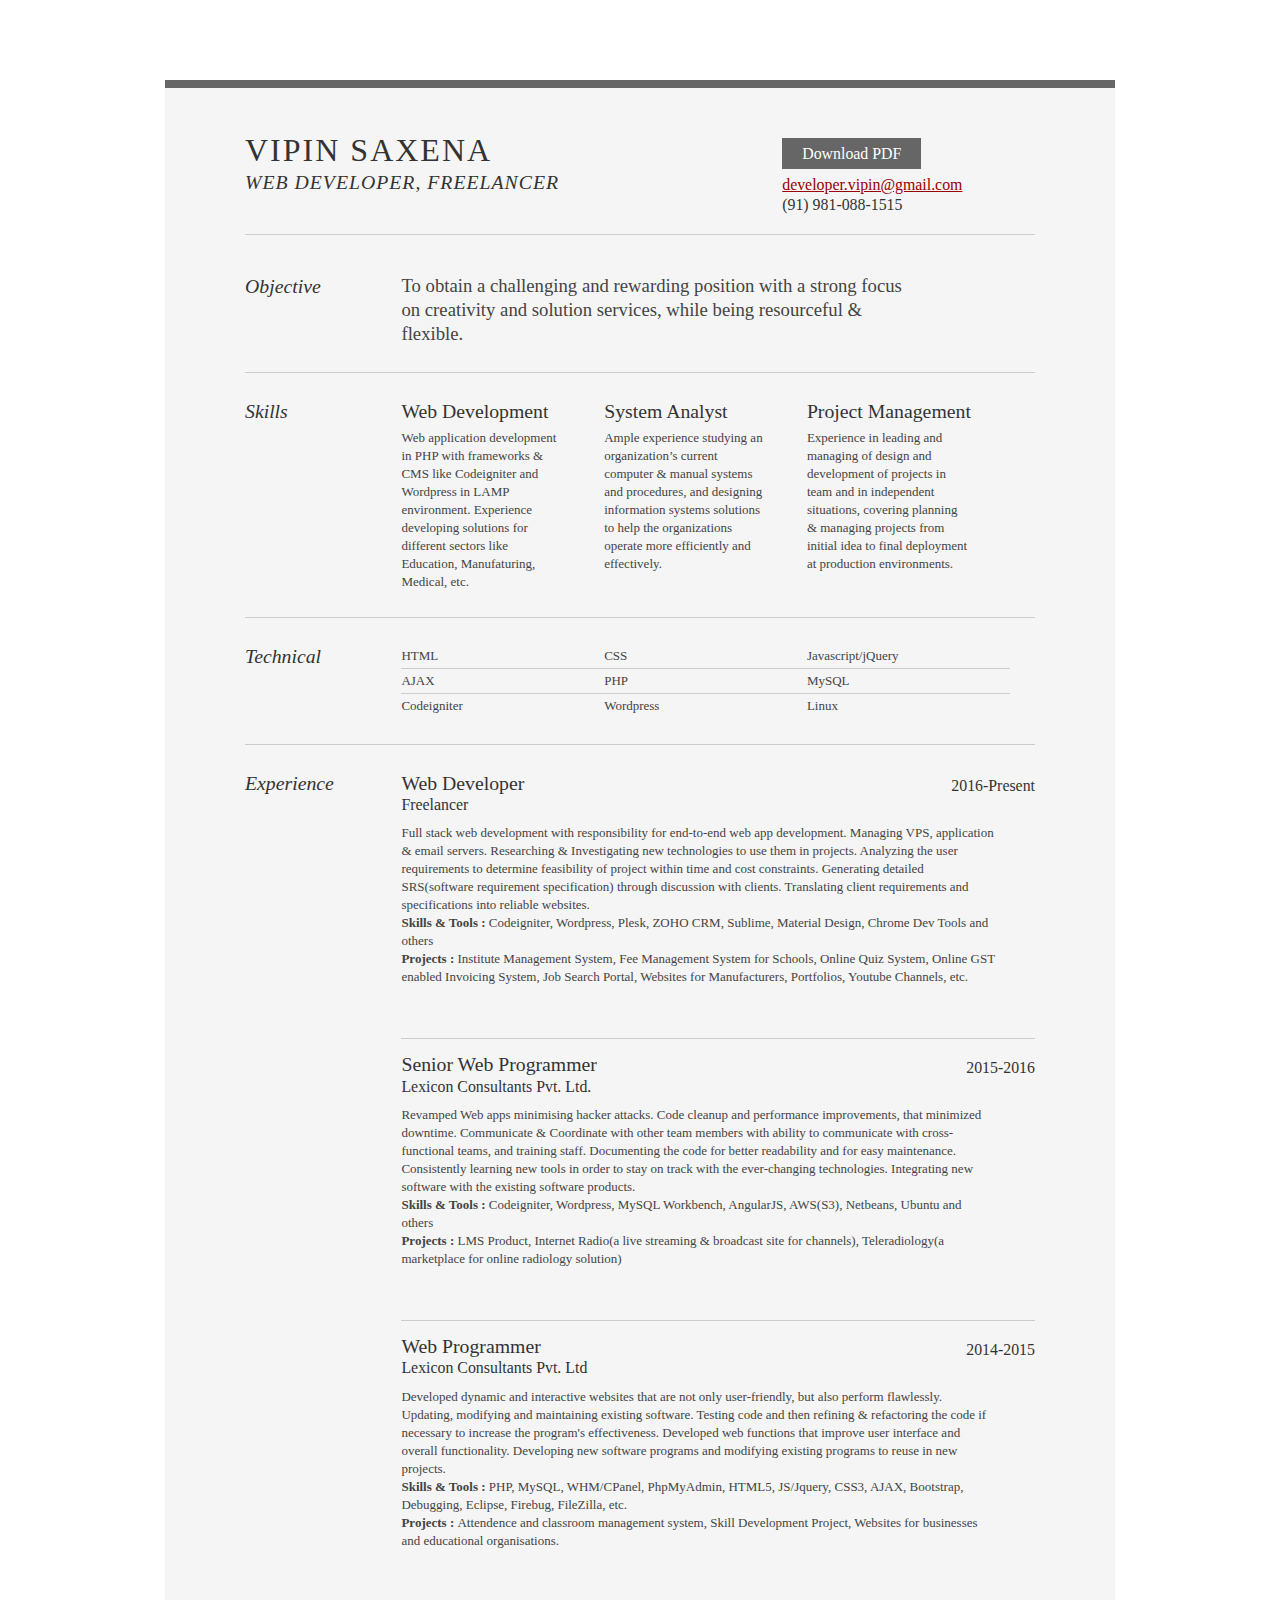
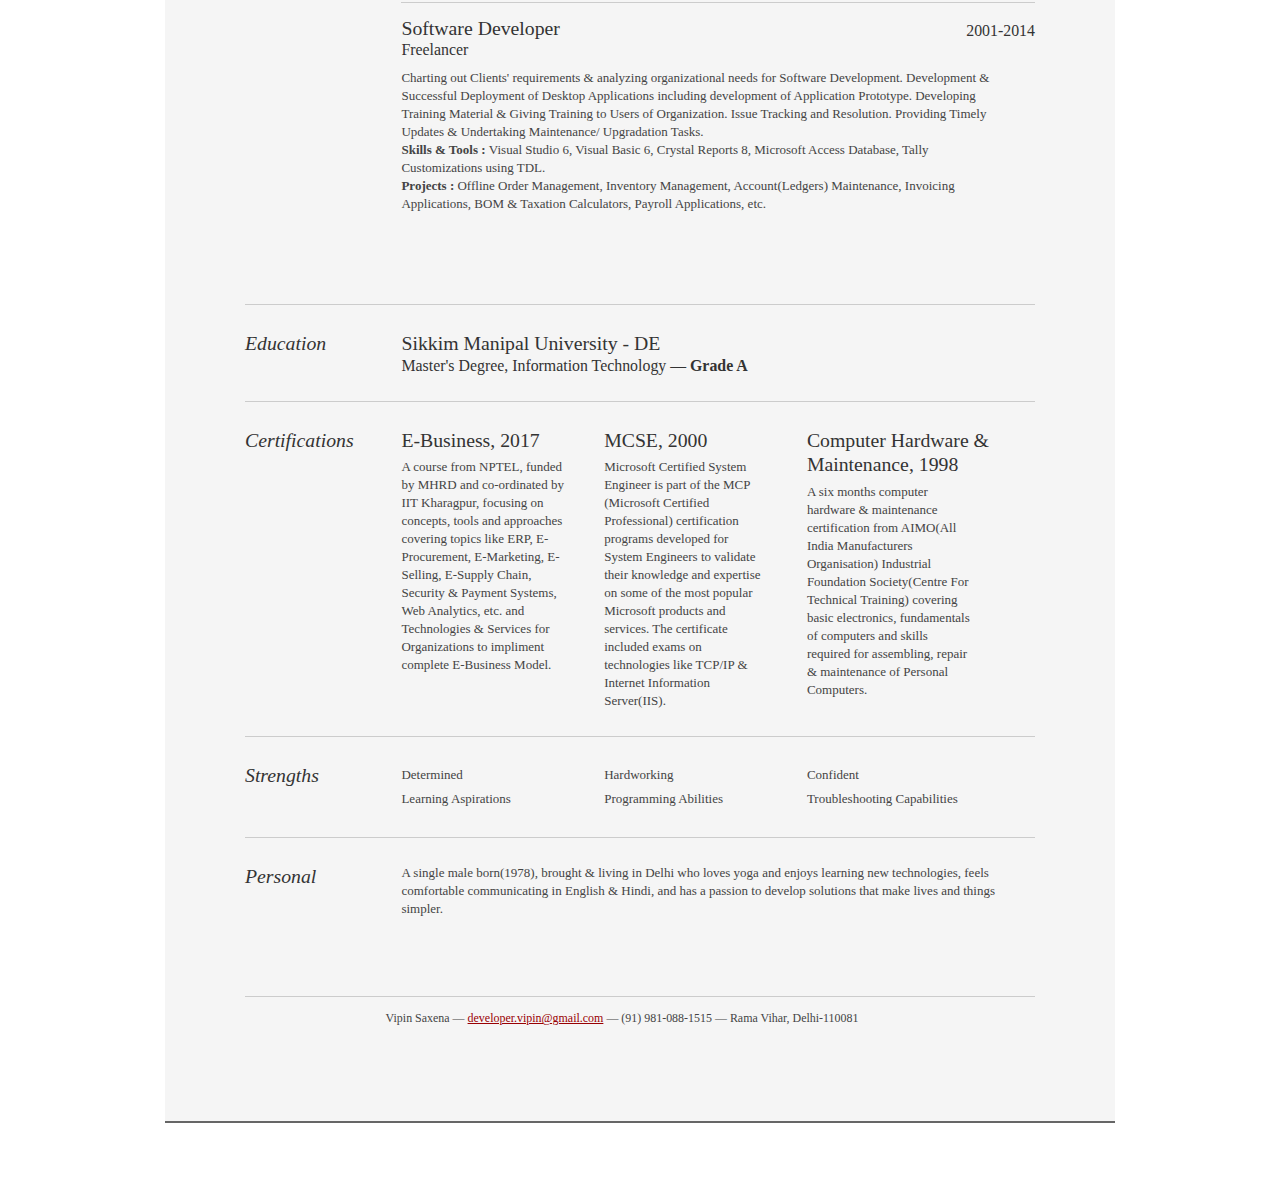
==== resume/index.html @ 75f1a6b3 "Update index.html" ====
<!DOCTYPE html PUBLIC "-//W3C//DTD XHTML 1.0 Strict//EN" "http://www.w3.org/TR/xhtml1/DTD/xhtml1-strict.dtd">
<html>
<head>

	<title>Vipin Saxena | Web Developer, Freelancer | developer.vipin@gmail.com</title>
	<meta http-equiv="content-type" content="text/html; charset=utf-8">

	<meta name="keywords" content="Resume">
	<meta name="description" content="Vipin Saxena">
	<style type="text/css">

html{color:#000;background:#FFF;}body,div,dl,dt,dd,ul,ol,li,h1,h2,h3,h4,h5,h6,pre,code,form,fieldset,legend,input,button,textarea,p,blockquote,th,td{margin:0;padding:0;}table{border-collapse:collapse;border-spacing:0;}fieldset,img{border:0;}address,caption,cite,code,dfn,em,strong,th,var,optgroup{font-style:inherit;font-weight:inherit;}del,ins{text-decoration:none;}li{list-style:none;}caption,th{text-align:left;}h1,h2,h3,h4,h5,h6{font-size:100%;font-weight:normal;}q:before,q:after{content:'';}abbr,acronym{border:0;font-variant:normal;}sup{vertical-align:baseline;}sub{vertical-align:baseline;}legend{color:#000;}input,button,textarea,select,optgroup,option{font-family:inherit;font-size:inherit;font-style:inherit;font-weight:inherit;}input,button,textarea,select{*font-size:100%;}body{font:13px/1.231 arial,helvetica,clean,sans-serif;*font-size:small;*font:x-small;}select,input,button,textarea,button{font:99% arial,helvetica,clean,sans-serif;}table{font-size:inherit;font:100%;}pre,code,kbd,samp,tt{font-family:monospace;*font-size:108%;line-height:100%;}body{text-align:center;}#doc,#doc2,#doc3,#doc4,.yui-t1,.yui-t2,.yui-t3,.yui-t4,.yui-t5,.yui-t6,.yui-t7{margin:auto;text-align:left;width:57.69em;*width:56.25em;}#doc2{width:73.076em;*width:71.25em;}#doc3{margin:auto 10px;width:auto;}#doc4{width:74.923em;*width:73.05em;}.yui-b{position:relative;}.yui-b{_position:static;}#yui-main .yui-b{position:static;}#yui-main,.yui-g .yui-u .yui-g{width:100%;}.yui-t1 #yui-main,.yui-t2 #yui-main,.yui-t3 #yui-main{float:right;margin-left:-25em;}.yui-t4 #yui-main,.yui-t5 #yui-main,.yui-t6 #yui-main{float:left;margin-right:-25em;}.yui-t1 .yui-b{float:left;width:12.30769em;*width:12.00em;}.yui-t1 #yui-main .yui-b{margin-left:13.30769em;*margin-left:13.05em;}.yui-t2 .yui-b{float:left;width:13.8461em;*width:13.50em;}.yui-t2 #yui-main .yui-b{margin-left:14.8461em;*margin-left:14.55em;}.yui-t3 .yui-b{float:left;width:23.0769em;*width:22.50em;}.yui-t3 #yui-main .yui-b{margin-left:24.0769em;*margin-left:23.62em;}.yui-t4 .yui-b{float:right;width:13.8456em;*width:13.50em;}.yui-t4 #yui-main .yui-b{margin-right:14.8456em;*margin-right:14.55em;}.yui-t5 .yui-b{float:right;width:18.4615em;*width:18.00em;}.yui-t5 #yui-main .yui-b{margin-right:19.4615em;*margin-right:19.125em;}.yui-t6 .yui-b{float:right;width:23.0769em;*width:22.50em;}.yui-t6 #yui-main .yui-b{margin-right:24.0769em;*margin-right:23.62em;}.yui-t7 #yui-main .yui-b{display:block;margin:0 0 1em 0;}#yui-main .yui-b{float:none;width:auto;}.yui-gb .yui-u,.yui-g .yui-gb .yui-u,.yui-gb .yui-g,.yui-gb .yui-gb,.yui-gb .yui-gc,.yui-gb .yui-gd,.yui-gb .yui-ge,.yui-gb .yui-gf,.yui-gc .yui-u,.yui-gc .yui-g,.yui-gd .yui-u{float:left;}.yui-g .yui-u,.yui-g .yui-g,.yui-g .yui-gb,.yui-g .yui-gc,.yui-g .yui-gd,.yui-g .yui-ge,.yui-g .yui-gf,.yui-gc .yui-u,.yui-gd .yui-g,.yui-g .yui-gc .yui-u,.yui-ge .yui-u,.yui-ge .yui-g,.yui-gf .yui-g,.yui-gf .yui-u{float:right;}.yui-g div.first,.yui-gb div.first,.yui-gc div.first,.yui-gd div.first,.yui-ge div.first,.yui-gf div.first,.yui-g .yui-gc div.first,.yui-g .yui-ge div.first,.yui-gc div.first div.first{float:left;}.yui-g .yui-u,.yui-g .yui-g,.yui-g .yui-gb,.yui-g .yui-gc,.yui-g .yui-gd,.yui-g .yui-ge,.yui-g .yui-gf{width:49.1%;}.yui-gb .yui-u,.yui-g .yui-gb .yui-u,.yui-gb .yui-g,.yui-gb .yui-gb,.yui-gb .yui-gc,.yui-gb .yui-gd,.yui-gb .yui-ge,.yui-gb .yui-gf,.yui-gc .yui-u,.yui-gc .yui-g,.yui-gd .yui-u{width:32%;margin-left:1.99%;}.yui-gb .yui-u{*margin-left:1.9%;*width:31.9%;}.yui-gc div.first,.yui-gd .yui-u{width:66%;}.yui-gd div.first{width:32%;}.yui-ge div.first,.yui-gf .yui-u{width:74.2%;}.yui-ge .yui-u,.yui-gf div.first{width:24%;}.yui-g .yui-gb div.first,.yui-gb div.first,.yui-gc div.first,.yui-gd div.first{margin-left:0;}.yui-g .yui-g .yui-u,.yui-gb .yui-g .yui-u,.yui-gc .yui-g .yui-u,.yui-gd .yui-g .yui-u,.yui-ge .yui-g .yui-u,.yui-gf .yui-g .yui-u{width:49%;*width:48.1%;*margin-left:0;}.yui-g .yui-g .yui-u{width:48.1%;}.yui-g .yui-gb div.first,.yui-gb .yui-gb div.first{*margin-right:0;*width:32%;_width:31.7%;}.yui-g .yui-gc div.first,.yui-gd .yui-g{width:66%;}.yui-gb .yui-g div.first{*margin-right:4%;_margin-right:1.3%;}.yui-gb .yui-gc div.first,.yui-gb .yui-gd div.first{*margin-right:0;}.yui-gb .yui-gb .yui-u,.yui-gb .yui-gc .yui-u{*margin-left:1.8%;_margin-left:4%;}.yui-g .yui-gb .yui-u{_margin-left:1.0%;}.yui-gb .yui-gd .yui-u{*width:66%;_width:61.2%;}.yui-gb .yui-gd div.first{*width:31%;_width:29.5%;}.yui-g .yui-gc .yui-u,.yui-gb .yui-gc .yui-u{width:32%;_float:right;margin-right:0;_margin-left:0;}.yui-gb .yui-gc div.first{width:66%;*float:left;*margin-left:0;}.yui-gb .yui-ge .yui-u,.yui-gb .yui-gf .yui-u{margin:0;}.yui-gb .yui-gb .yui-u{_margin-left:.7%;}.yui-gb .yui-g div.first,.yui-gb .yui-gb div.first{*margin-left:0;}.yui-gc .yui-g .yui-u,.yui-gd .yui-g .yui-u{*width:48.1%;*margin-left:0;}.yui-gb .yui-gd div.first{width:32%;}.yui-g .yui-gd div.first{_width:29.9%;}.yui-ge .yui-g{width:24%;}.yui-gf .yui-g{width:74.2%;}.yui-gb .yui-ge div.yui-u,.yui-gb .yui-gf div.yui-u{float:right;}.yui-gb .yui-ge div.first,.yui-gb .yui-gf div.first{float:left;}.yui-gb .yui-ge .yui-u,.yui-gb .yui-gf div.first{*width:24%;_width:20%;}.yui-gb .yui-ge div.first,.yui-gb .yui-gf .yui-u{*width:73.5%;_width:65.5%;}.yui-ge div.first .yui-gd .yui-u{width:65%;}.yui-ge div.first .yui-gd div.first{width:32%;}#hd:after,#bd:after,#ft:after,.yui-g:after,.yui-gb:after,.yui-gc:after,.yui-gd:after,.yui-ge:after,.yui-gf:after{content:".";display:block;height:0;clear:both;visibility:hidden;}#hd,#bd,#ft,.yui-g,.yui-gb,.yui-gc,.yui-gd,.yui-ge,.yui-gf{zoom:1;}
	</style>
	
</head>
<body style="font-family: Georgia;color: #444;">

<div id="doc2" class="yui-t7">
	<div id="inner" style="padding: 10px 80px;margin: 80px auto;background: #f5f5f5;border: solid #666;border-width: 8px 0 2px 0;">
	
		<div id="hd" style="margin: 2.5em 0 3em 0;padding-bottom: 1.5em;border-bottom: 1px solid #ccc;">
			<div class="yui-gc">
				<div class="yui-u first">
					<h1 style="color: #333;font-size: 32px;text-transform: uppercase; letter-spacing: 2px;">Vipin Saxena</h1>
					<h2 style="font-size: 152%;color: #333;font-style: italic;text-transform: uppercase;letter-spacing: 1px;">Web Developer, Freelancer</h2>
				</div>

				<div class="yui-u">
					<div class="contact-info" style="margin-top: 7px;">
						<h3 style="font-size: 122%;color: #333;"><a id="pdf" href="https://vipin-in.github.io/resume/resume-vipin.pdf" style="color: white;display: block;float: left;background: #666;padding: 6px 20px 6px 20px;margin-bottom: 6px;text-decoration: none;">Download PDF</a></h3>
						<h3 style="font-size: 122%;color: #333;"><a href="mailto:developer.vipin@gmail.com" style="color: #990003;">developer.vipin@gmail.com</a></h3>
						<h3 style="font-size: 122%;color: #333;">(91) 981-088-1515</h3>
					</div><!--// .contact-info -->
				</div>
			</div><!--// .yui-gc -->
		</div><!--// hd -->

		<div id="bd" style="margin-bottom: 2em;">
			<div id="yui-main">
				<div class="yui-b">

					<div class="yui-gf" style="margin-bottom: 2em;padding-bottom: 2em;border-bottom: 1px solid #ccc;">
						<div class="yui-u first" style="width: 12.3%;">
							<h2 style="font-size: 152%;color: #333;font-style: italic;">Objective</h2>
						</div>
						<div class="yui-u" style="width: 80.2%;">
							<p class="enlarge" style="font-size: 144%;line-height: 24px;padding-right: 6.5em;">
								To obtain a challenging and rewarding position with a strong focus on creativity and solution services, while being resourceful & flexible.
							</p>
						</div>
					</div><!--// .yui-gf -->


					<div class="yui-gf" style="margin-bottom: 2em;padding-bottom: 2em;border-bottom: 1px solid #ccc;">
						<div class="yui-u first" style="width: 12.3%;">
							<h2 style="font-size: 152%;color: #333;font-style: italic;">Skills</h2>
						</div>
						<div class="yui-u" style="width: 80.2%;">

								<div class="talent" style="width: 32%;float: left;">
									<h2 style="font-size: 152%;color: #333;margin-bottom: 6px;">Web Development</h2>
									<p style="font-size: 100%;line-height: 18px;padding-right: 3em;">Web application development in PHP with frameworks & CMS like Codeigniter and Wordpress in LAMP environment. Experience developing solutions for different sectors like Education, Manufaturing, Medical, etc.</p>
								</div>

								<div class="talent" style="width: 32%;float: left;">
									<h2 style="font-size: 152%;color: #333;margin-bottom: 6px;">System Analyst</h2>
									<p style="font-size: 100%;line-height: 18px;padding-right: 3em;">Ample experience studying an organization’s current computer & manual systems and procedures, and designing information systems solutions to help the organizations operate more efficiently and effectively.</p>
								</div>

								<div class="talent" style="width: 32%;float: left;">
									<h2 style="font-size: 152%;color: #333;margin-bottom: 6px;">Project Management</h2>
									<p style="font-size: 100%;line-height: 18px;padding-right: 3em;">Experience in leading and managing of design and development of projects in team and in independent situations, covering planning & managing projects from initial idea to final deployment at production environments.</p>
								</div>
						</div>
					</div><!--// .yui-gf -->

					<div class="yui-gf" style="margin-bottom: 2em;padding-bottom: 2em;border-bottom: 1px solid #ccc;">
						<div class="yui-u first" style="width: 12.3%;">
							<h2 style="font-size: 152%;color: #333;font-style: italic;">Technical</h2>
						</div>
						<div class="yui-u" style="width: 80.2%;">
							<ul class="talent" style="width: 32%;float: left;">
								<li style="line-height: 24px;border-bottom: 1px solid #ccc;">HTML</li>
								<li style="line-height: 24px;border-bottom: 1px solid #ccc;">AJAX</li>
								<li class="last" style="line-height: 24px;border-bottom: 0;border: none;">Codeigniter</li>
							</ul>

							<ul class="talent" style="width: 32%;float: left;">
								<li style="line-height: 24px;border-bottom: 1px solid #ccc;">CSS</li>
								<li style="line-height: 24px;border-bottom: 1px solid #ccc;">PHP</li>
								<li class="last" style="line-height: 24px;border-bottom: 0;border: none;">Wordpress</li>
							</ul>

							<ul class="talent" style="width: 32%;float: left;">
								<li style="line-height: 24px;border-bottom: 1px solid #ccc;">Javascript/jQuery</li>
								<li style="line-height: 24px;border-bottom: 1px solid #ccc;">MySQL</li>
								<li class="last" style="line-height: 24px;border-bottom: 0;border: none;">Linux</li>
							</ul>
						</div>
					</div><!--// .yui-gf-->

					<div class="yui-gf" style="margin-bottom: 2em;padding-bottom: 2em;border-bottom: 1px solid #ccc;">
	
						<div class="yui-u first" style="width: 12.3%;">
							<h2 style="font-size: 152%;color: #333;font-style: italic;">Experience</h2>
						</div><!--// .yui-u -->

						<div class="yui-u" style="width: 80.2%;">

							<div class="job" style="position: relative;margin-bottom: 1em;padding-bottom: 1em;border-bottom: 1px solid #ccc;">
								<h2 style="font-size: 152%;color: #333;">Web Developer</h2>
								<h3 style="font-size: 122%;color: #333;">Freelancer</h3>
								<h4 style="font-size: 122%;color: #333;position: absolute;top: 0.35em;right: 0;">2016-Present</h4>
								<p style="font-size: 100%;line-height: 18px;padding-right: 3em;margin: 0.75em 0 3em 0;">Full stack web development with responsibility for end-to-end web app development. Managing VPS, application & email servers. Researching & Investigating new technologies to use them in projects. Analyzing the user requirements to determine feasibility of project within time and cost constraints. Generating detailed SRS(software requirement specification) through discussion with clients. Translating client requirements and specifications into reliable websites.
									<br><strong style="font-weight: bold;">Skills & Tools : </strong> Codeigniter, Wordpress, Plesk, ZOHO CRM, Sublime, Material Design, Chrome Dev Tools and others<br><strong style="font-weight: bold;">Projects : </strong>Institute Management System, Fee Management System for Schools, Online Quiz System, Online GST enabled Invoicing System, Job Search Portal, Websites for Manufacturers, Portfolios, Youtube Channels, etc.</p>

							</div>

							<div class="job" style="position: relative;margin-bottom: 1em;padding-bottom: 1em;border-bottom: 1px solid #ccc;">
								<h2 style="font-size: 152%;color: #333;">Senior Web Programmer</h2>
								<h3 style="font-size: 122%;color: #333;">Lexicon Consultants Pvt. Ltd.</h3>
								<h4 style="font-size: 122%;color: #333;position: absolute;top: 0.35em;right: 0;">2015-2016</h4>
								<p style="font-size: 100%;line-height: 18px;padding-right: 3em;margin: 0.75em 0 3em 0;">Revamped Web apps minimising hacker attacks. Code cleanup and performance improvements, that minimized downtime. Communicate & Coordinate with other team members with ability to communicate with cross-functional teams, and training staff. Documenting the code for better readability and for easy maintenance. Consistently learning new tools in order to stay on track with the ever-changing technologies. Integrating new software with the existing software products.
									<br><strong style="font-weight: bold;">Skills & Tools : </strong> Codeigniter, Wordpress, MySQL Workbench, AngularJS, AWS(S3), Netbeans, Ubuntu and others<br><strong style="font-weight: bold;">Projects : </strong> LMS Product, Internet Radio(a live streaming & broadcast site for channels), Teleradiology(a marketplace for online radiology solution)</p>
							</div>

							<div class="job" style="position: relative;margin-bottom: 1em;padding-bottom: 1em;border-bottom: 1px solid #ccc;">
								<h2 style="font-size: 152%;color: #333;">Web Programmer</h2>
								<h3 style="font-size: 122%;color: #333;">Lexicon Consultants Pvt. Ltd</h3>
								<h4 style="font-size: 122%;color: #333;position: absolute;top: 0.35em;right: 0;">2014-2015</h4>
								<p style="font-size: 100%;line-height: 18px;padding-right: 3em;margin: 0.75em 0 3em 0;">Developed dynamic and interactive websites that are not only user-friendly, but also perform flawlessly. Updating, modifying and maintaining existing software. Testing code and then refining & refactoring the code if necessary to increase the program's effectiveness. Developed web functions that improve user interface and overall functionality. Developing new software programs and modifying existing programs to reuse in new projects.
									<br><strong style="font-weight: bold;">Skills & Tools : </strong> PHP, MySQL, WHM/CPanel, PhpMyAdmin, HTML5, JS/Jquery, CSS3, AJAX, Bootstrap, Debugging, Eclipse, Firebug, FileZilla, etc.<br><strong style="font-weight: bold;">Projects : </strong>Attendence and classroom management system, Skill Development Project, Websites for businesses and educational organisations.</p>
							</div>


							<div class="job last" style="border-bottom: 1px solid #ccc;border: none;position: relative;margin-bottom: 1em;padding-bottom: 1em;">
								<h2 style="font-size: 152%;color: #333;">Software Developer</h2>
								<h3 style="font-size: 122%;color: #333;">Freelancer</h3>
								<h4 style="font-size: 122%;color: #333;position: absolute;top: 0.35em;right: 0;">2001-2014</h4>
								<p style="font-size: 100%;line-height: 18px;padding-right: 3em;margin: 0.75em 0 3em 0;">Charting out Clients' requirements & analyzing organizational needs for Software Development. Development & Successful Deployment of Desktop Applications including development of Application Prototype. Developing Training Material & Giving Training to Users of Organization. Issue Tracking and Resolution. Providing Timely Updates & Undertaking Maintenance/ Upgradation Tasks.
									<br><strong style="font-weight: bold;">Skills & Tools : </strong> Visual Studio 6, Visual Basic 6, Crystal Reports 8, Microsoft Access Database, Tally Customizations using TDL.<br><strong style="font-weight: bold;">Projects : </strong> Offline Order Management, Inventory Management, Account(Ledgers) Maintenance, Invoicing Applications, BOM & Taxation Calculators, Payroll Applications, etc.</p>
							</div>

						</div><!--// .yui-u -->
					</div><!--// .yui-gf -->


					<div class="yui-gf" style="margin-bottom: 2em;padding-bottom: 2em;border-bottom: 1px solid #ccc;">
						<div class="yui-u first" style="width: 12.3%;">
							<h2 style="font-size: 152%;color: #333;font-style: italic;">Education</h2>
						</div>
						<div class="yui-u" style="width: 80.2%;">
							<h2 style="font-size: 152%;color: #333;">Sikkim Manipal University - DE</h2>
							<h3 style="font-size: 122%;color: #333;">Master's Degree, Information Technology &mdash; <strong style="font-weight: bold;">Grade A</strong> </h3>
						</div>
					</div><!--// .yui-gf -->


					<div class="yui-gf" style="margin-bottom: 2em;padding-bottom: 2em;border-bottom: 1px solid #ccc;">
						<div class="yui-u first" style="width: 12.3%;">
							<h2 style="font-size: 152%;color: #333;font-style: italic;">Certifications</h2>
						</div>
						<div class="yui-u" style="width: 80.2%;">

								<div class="talent" style="width: 32%;float: left;">
									<h2 style="font-size: 152%;color: #333;margin-bottom: 6px;">E-Business, 2017</h2>
									<p style="font-size: 100%;line-height: 18px;padding-right: 3em;">A course from NPTEL, funded by MHRD and co-ordinated by IIT Kharagpur, focusing on concepts, tools and approaches covering topics like ERP, E-Procurement, E-Marketing, E-Selling, E-Supply Chain, Security & Payment Systems, Web Analytics, etc. and Technologies & Services for Organizations to impliment complete E-Business Model.</p>
								</div>

								<div class="talent" style="width: 32%;float: left;">
									<h2 style="font-size: 152%;color: #333;margin-bottom: 6px;">MCSE, 2000 </h2>
									<p style="font-size: 100%;line-height: 18px;padding-right: 3em;">Microsoft Certified System Engineer is part of the MCP (Microsoft Certified Professional) certification programs developed for System Engineers to validate their knowledge and expertise on some of the most popular Microsoft products and services. The certificate included exams on technologies like TCP/IP & Internet Information Server(IIS).</p>
								</div>

								<div class="talent" style="width: 32%;float: left;">
									<h2 style="font-size: 152%;color: #333;margin-bottom: 6px;">Computer Hardware & Maintenance, 1998</h2>
									<p style="font-size: 100%;line-height: 18px;padding-right: 3em;">A six months computer hardware & maintenance certification from AIMO(All India Manufacturers Organisation) Industrial Foundation Society(Centre For Technical Training) covering basic electronics, fundamentals of computers and skills required for assembling, repair & maintenance of Personal Computers.</p>
								</div>
						</div>
					</div><!--// .yui-gf-->

					<div class="yui-gf" style="margin-bottom: 2em;padding-bottom: 2em;border-bottom: 1px solid #ccc;">
						<div class="yui-u first" style="width: 12.3%;">
							<h2 style="font-size: 152%;color: #333;font-style: italic;">Strengths</h2>
						</div>
						<div class="yui-u" style="width: 80.2%;">
							<ul class="talent" style="width: 32%;float: left;">
								<li class="last" style="line-height: 24px;border-bottom: 0;border: none;">Determined</li>
								<li class="last" style="line-height: 24px;border-bottom: 0;border: none;">Learning Aspirations</li>
							</ul>

							<ul class="talent" style="width: 32%;float: left;">
								<li class="last" style="line-height: 24px;border-bottom: 0;border: none;">Hardworking</li>
								<li class="last" style="line-height: 24px;border-bottom: 0;border: none;">Programming Abilities</li>
							</ul>

							<ul class="talent" style="width: 32%;float: left;">
								<li class="last" style="line-height: 24px;border-bottom: 0;border: none;">Confident</li>
								<li class="last" style="line-height: 24px;border-bottom: 0;border: none;">Troubleshooting Capabilities</li>
							</ul>
						</div>
					</div><!--// .yui-gf-->

					<div class="yui-gf last" style="margin-bottom: 2em;padding-bottom: 2em;border-bottom: 0;border: none;">
						<div class="yui-u first" style="width: 12.3%;">
							<h2 style="font-size: 152%;color: #333;font-style: italic;">Personal</h2>
						</div>
						<div class="yui-u" style="width: 80.2%;">
						<p style="font-size: 100%;line-height: 18px;padding-right: 3em;">A single male born(1978), brought &amp; living in Delhi who loves yoga and enjoys learning new technologies, feels comfortable communicating in English & Hindi, and has a passion to develop solutions that make lives and things simpler.</p>
					</div>
					</div><!--// .yui-gf -->

				</div><!--// .yui-b -->
			</div><!--// yui-main -->
		</div><!--// bd -->

		<div id="ft" style="margin-bottom: 2em;padding: 1em 0 5em 0;font-size: 92%;border-top: 1px solid #ccc;text-align: center;">
			<p style="font-size: 100%;line-height: 18px;padding-right: 3em;margin-bottom: 0;text-align: center;">Vipin Saxena &mdash; <a href="mailto:developer.vipin@gmail.com" style="color: #990003;">developer.vipin@gmail.com</a> &mdash; (91) 981-088-1515 &mdash; Rama Vihar, Delhi-110081</p>
		</div><!--// footer -->

	</div><!-- // inner -->


</div><!--// doc -->
	
</body>
</html>
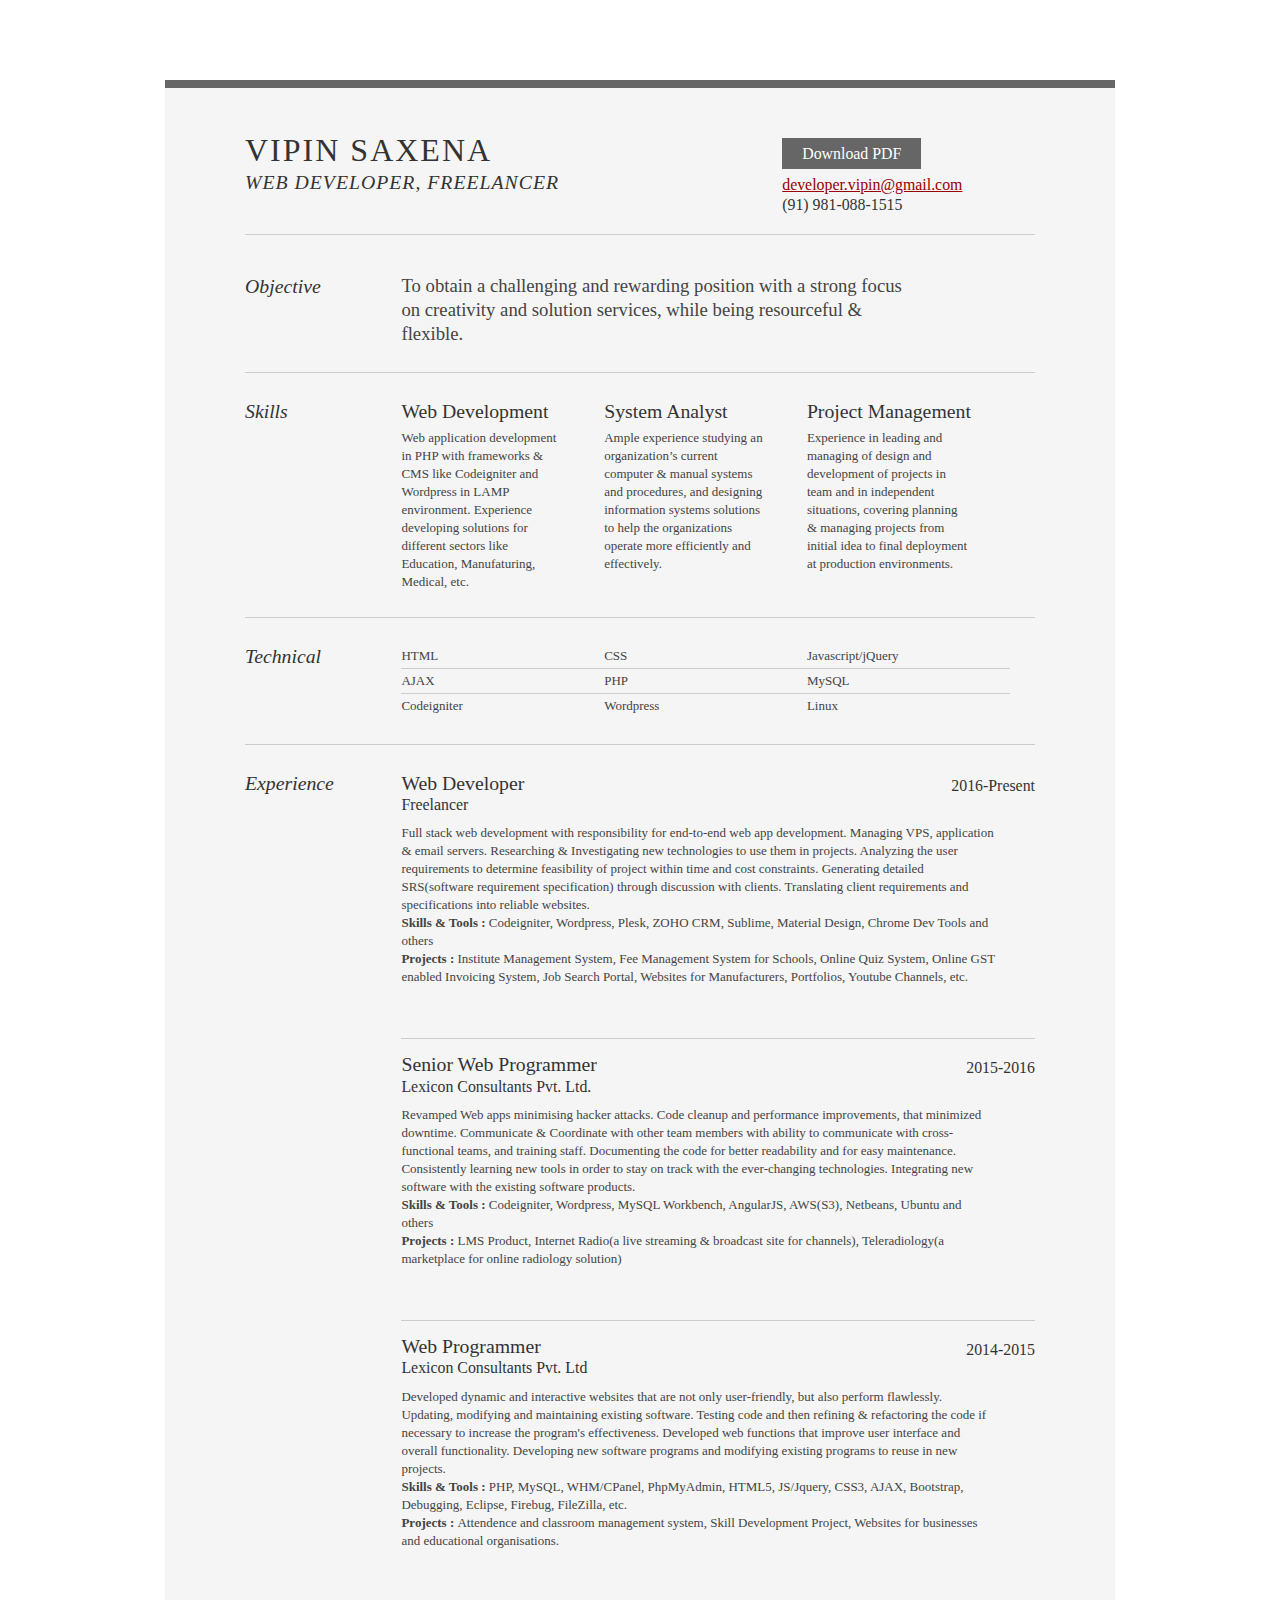
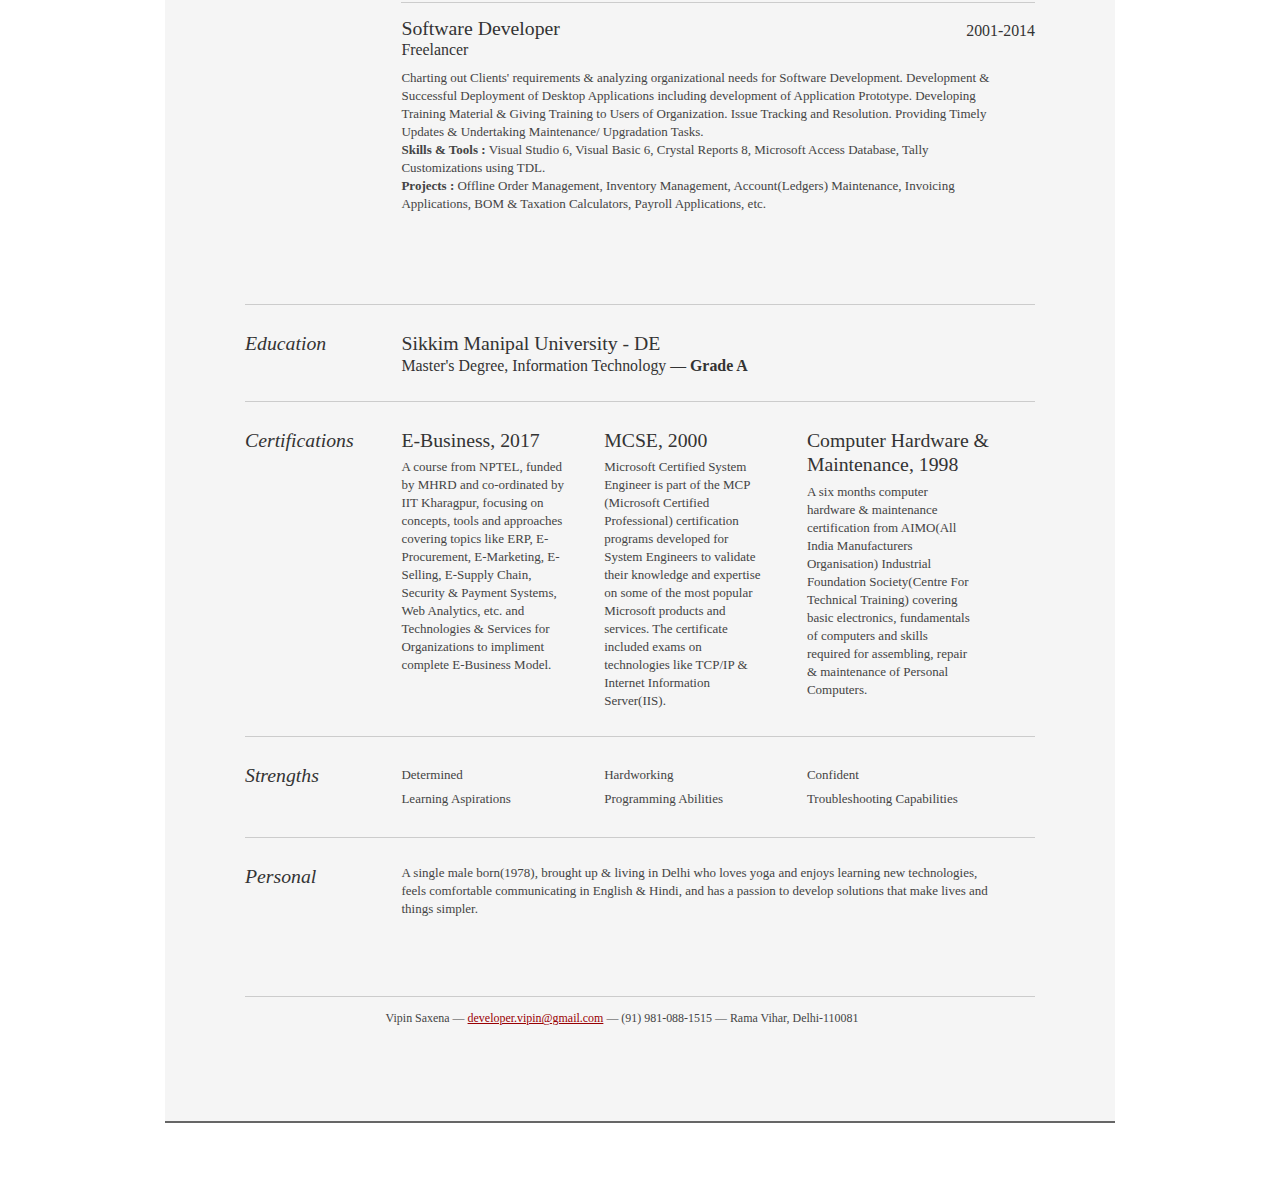
==== commit 74e8807a: "Update index.html" ====
--- a/resume/index.html
+++ b/resume/index.html
@@ -206,7 +206,7 @@
 							<h2 style="font-size: 152%;color: #333;font-style: italic;">Personal</h2>
 						</div>
 						<div class="yui-u" style="width: 80.2%;">
-						<p style="font-size: 100%;line-height: 18px;padding-right: 3em;">A single male born(1978), brought &amp; living in Delhi who loves yoga and enjoys learning new technologies, feels comfortable communicating in English & Hindi, and has a passion to develop solutions that make lives and things simpler.</p>
+						<p style="font-size: 100%;line-height: 18px;padding-right: 3em;">A single male born(1978), brought up &amp; living in Delhi who loves yoga and enjoys learning new technologies, feels comfortable communicating in English & Hindi, and has a passion to develop solutions that make lives and things simpler.</p>
 					</div>
 					</div><!--// .yui-gf -->
 
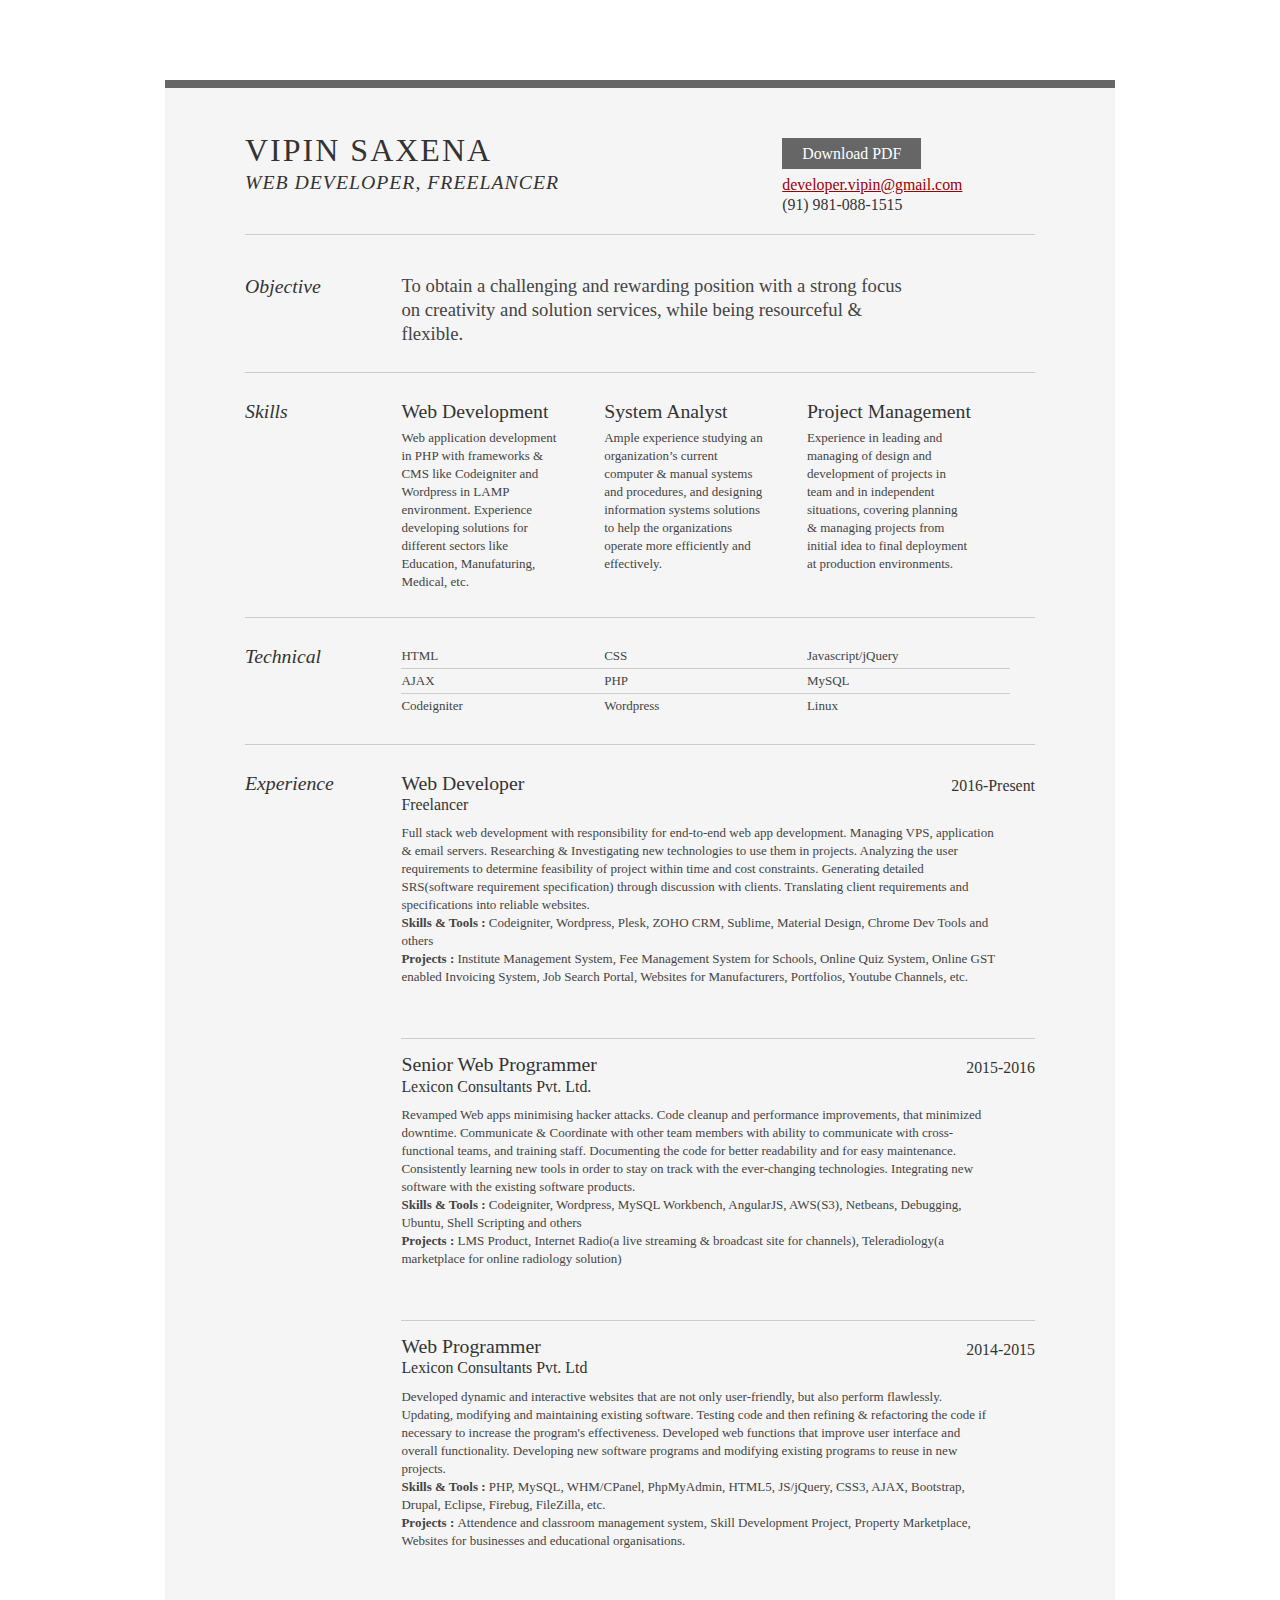
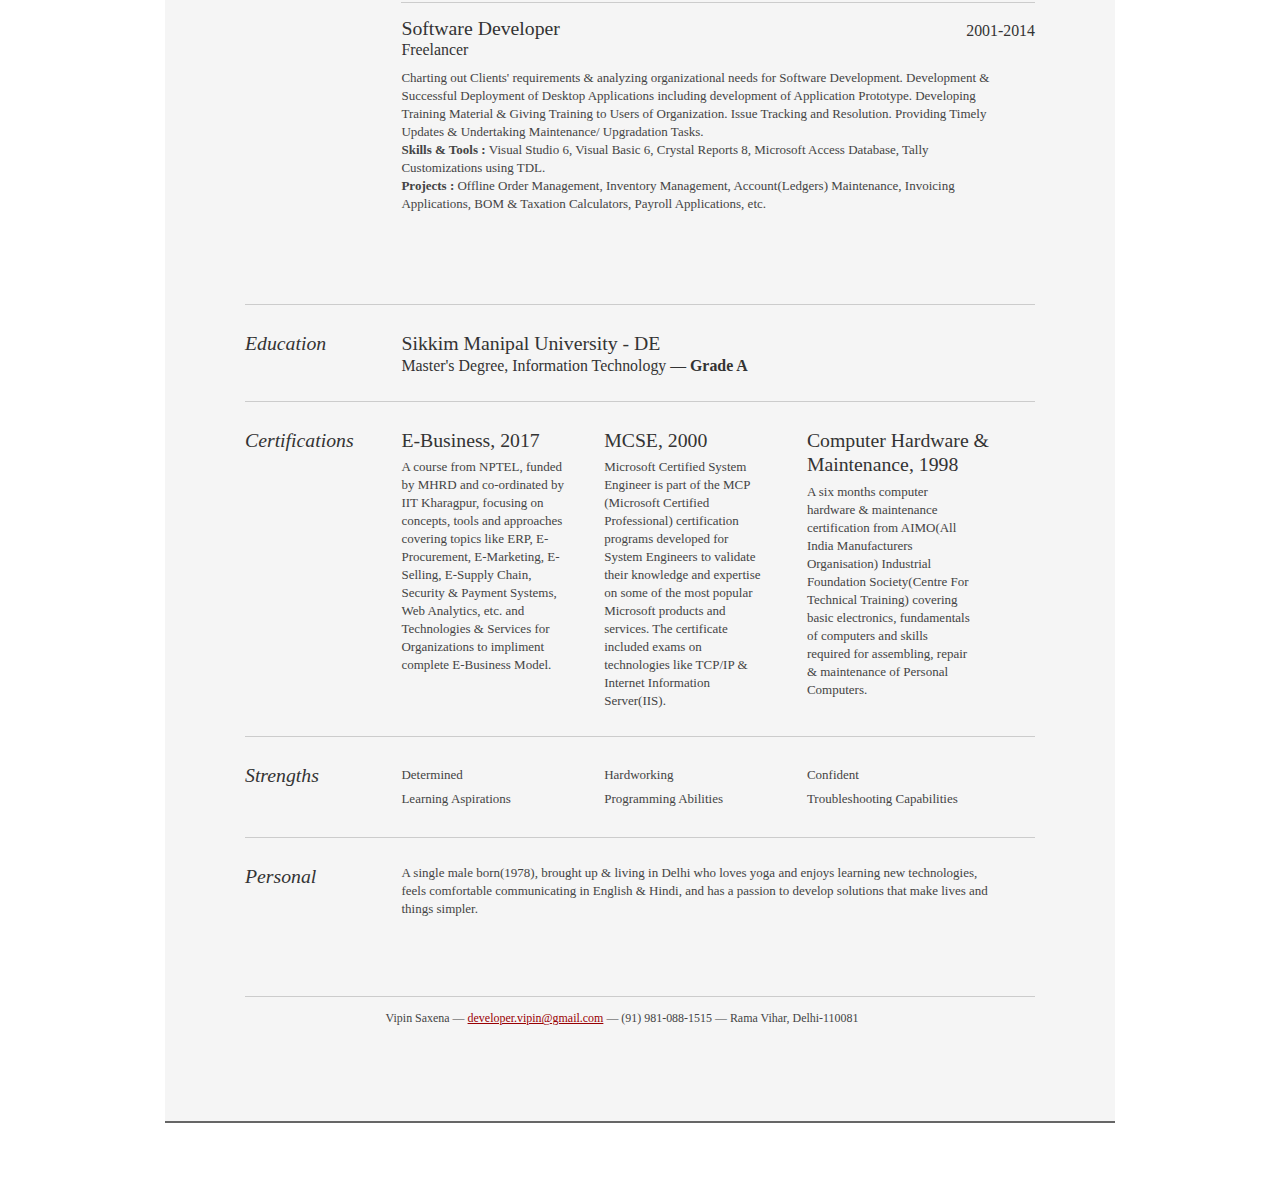
==== commit 5b83af95: "Update index.html" ====
--- a/resume/index.html
+++ b/resume/index.html
@@ -27,7 +27,7 @@
 
 				<div class="yui-u">
 					<div class="contact-info" style="margin-top: 7px;">
-						<h3 style="font-size: 122%;color: #333;"><a id="pdf" href="https://vipin-in.github.io/resume/resume-vipin.pdf" style="color: white;display: block;float: left;background: #666;padding: 6px 20px 6px 20px;margin-bottom: 6px;text-decoration: none;">Download PDF</a></h3>
+						<h3 style="font-size: 122%;color: #333;"><a id="pdf" href="https://vipin-in.github.io/resume/resume-vipin.pdf" style="color: white;display: block;float: left;background: #666;padding: 6px 20px 6px 20px;margin-bottom: 6px;text-decoration: none;" download>Download PDF</a></h3>
 						<h3 style="font-size: 122%;color: #333;"><a href="mailto:developer.vipin@gmail.com" style="color: #990003;">developer.vipin@gmail.com</a></h3>
 						<h3 style="font-size: 122%;color: #333;">(91) 981-088-1515</h3>
 					</div><!--// .contact-info -->
@@ -121,7 +121,7 @@
 								<h3 style="font-size: 122%;color: #333;">Lexicon Consultants Pvt. Ltd.</h3>
 								<h4 style="font-size: 122%;color: #333;position: absolute;top: 0.35em;right: 0;">2015-2016</h4>
 								<p style="font-size: 100%;line-height: 18px;padding-right: 3em;margin: 0.75em 0 3em 0;">Revamped Web apps minimising hacker attacks. Code cleanup and performance improvements, that minimized downtime. Communicate & Coordinate with other team members with ability to communicate with cross-functional teams, and training staff. Documenting the code for better readability and for easy maintenance. Consistently learning new tools in order to stay on track with the ever-changing technologies. Integrating new software with the existing software products.
-									<br><strong style="font-weight: bold;">Skills & Tools : </strong> Codeigniter, Wordpress, MySQL Workbench, AngularJS, AWS(S3), Netbeans, Ubuntu and others<br><strong style="font-weight: bold;">Projects : </strong> LMS Product, Internet Radio(a live streaming & broadcast site for channels), Teleradiology(a marketplace for online radiology solution)</p>
+									<br><strong style="font-weight: bold;">Skills & Tools : </strong> Codeigniter, Wordpress, MySQL Workbench, AngularJS, AWS(S3), Netbeans, Debugging, Ubuntu, Shell Scripting and others<br><strong style="font-weight: bold;">Projects : </strong> LMS Product, Internet Radio(a live streaming & broadcast site for channels), Teleradiology(a marketplace for online radiology solution)</p>
 							</div>
 
 							<div class="job" style="position: relative;margin-bottom: 1em;padding-bottom: 1em;border-bottom: 1px solid #ccc;">
@@ -129,7 +129,7 @@
 								<h3 style="font-size: 122%;color: #333;">Lexicon Consultants Pvt. Ltd</h3>
 								<h4 style="font-size: 122%;color: #333;position: absolute;top: 0.35em;right: 0;">2014-2015</h4>
 								<p style="font-size: 100%;line-height: 18px;padding-right: 3em;margin: 0.75em 0 3em 0;">Developed dynamic and interactive websites that are not only user-friendly, but also perform flawlessly. Updating, modifying and maintaining existing software. Testing code and then refining & refactoring the code if necessary to increase the program's effectiveness. Developed web functions that improve user interface and overall functionality. Developing new software programs and modifying existing programs to reuse in new projects.
-									<br><strong style="font-weight: bold;">Skills & Tools : </strong> PHP, MySQL, WHM/CPanel, PhpMyAdmin, HTML5, JS/Jquery, CSS3, AJAX, Bootstrap, Debugging, Eclipse, Firebug, FileZilla, etc.<br><strong style="font-weight: bold;">Projects : </strong>Attendence and classroom management system, Skill Development Project, Websites for businesses and educational organisations.</p>
+									<br><strong style="font-weight: bold;">Skills & Tools : </strong> PHP, MySQL, WHM/CPanel, PhpMyAdmin, HTML5, JS/jQuery, CSS3, AJAX, Bootstrap, Drupal, Eclipse, Firebug, FileZilla, etc.<br><strong style="font-weight: bold;">Projects : </strong>Attendence and classroom management system, Skill Development Project, Property Marketplace, Websites for businesses and educational organisations.</p>
 							</div>
 
 
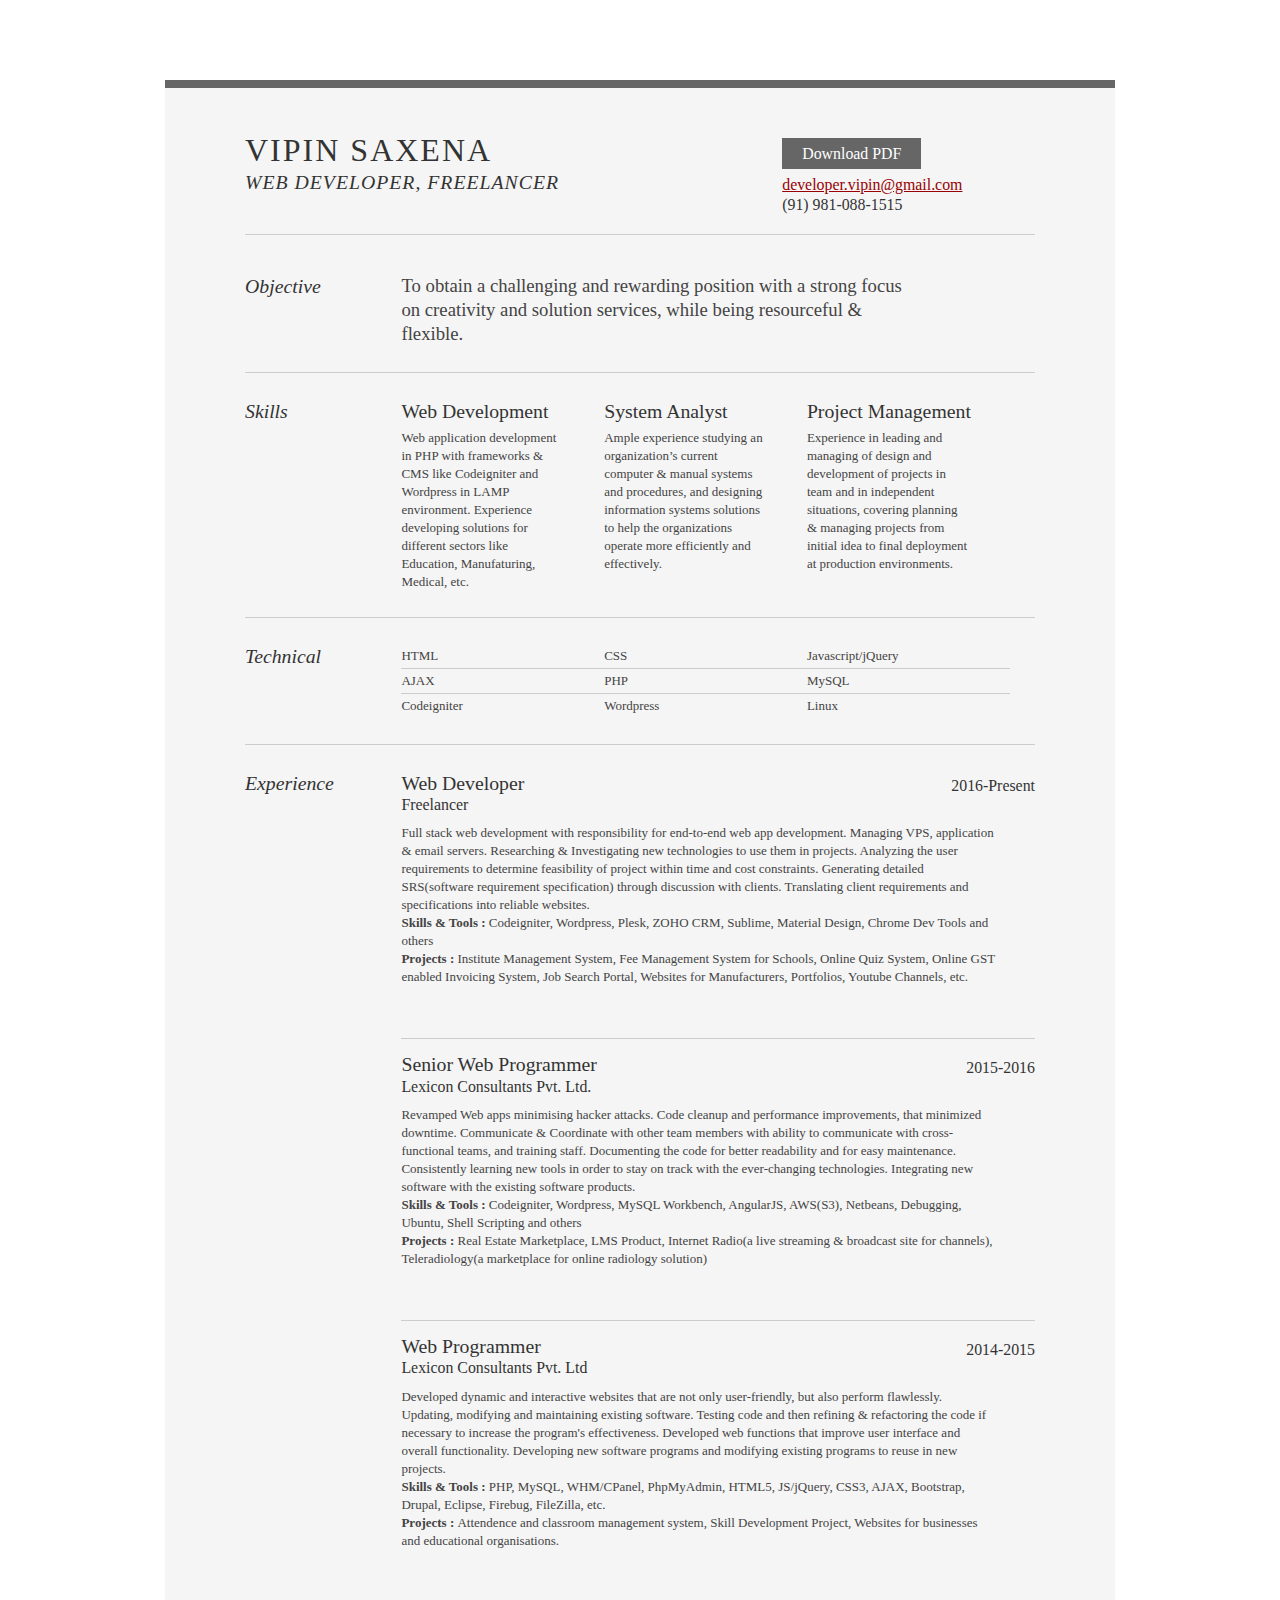
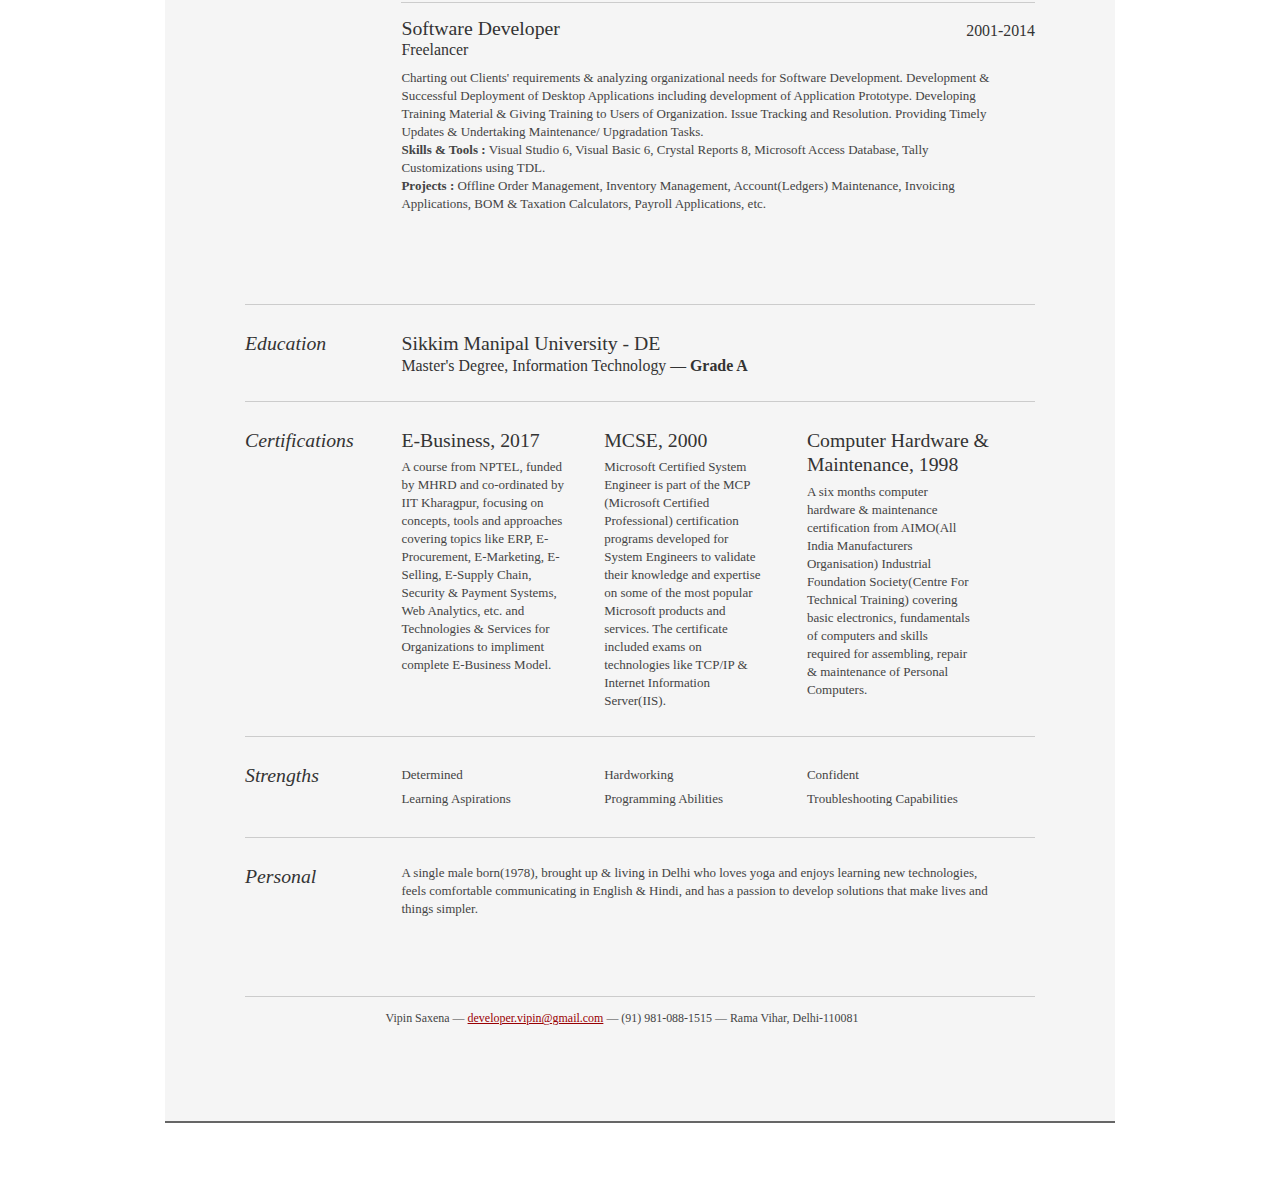
==== commit 4a91ab92: "Update index.html" ====
--- a/resume/index.html
+++ b/resume/index.html
@@ -121,7 +121,7 @@
 								<h3 style="font-size: 122%;color: #333;">Lexicon Consultants Pvt. Ltd.</h3>
 								<h4 style="font-size: 122%;color: #333;position: absolute;top: 0.35em;right: 0;">2015-2016</h4>
 								<p style="font-size: 100%;line-height: 18px;padding-right: 3em;margin: 0.75em 0 3em 0;">Revamped Web apps minimising hacker attacks. Code cleanup and performance improvements, that minimized downtime. Communicate & Coordinate with other team members with ability to communicate with cross-functional teams, and training staff. Documenting the code for better readability and for easy maintenance. Consistently learning new tools in order to stay on track with the ever-changing technologies. Integrating new software with the existing software products.
-									<br><strong style="font-weight: bold;">Skills & Tools : </strong> Codeigniter, Wordpress, MySQL Workbench, AngularJS, AWS(S3), Netbeans, Debugging, Ubuntu, Shell Scripting and others<br><strong style="font-weight: bold;">Projects : </strong> LMS Product, Internet Radio(a live streaming & broadcast site for channels), Teleradiology(a marketplace for online radiology solution)</p>
+									<br><strong style="font-weight: bold;">Skills & Tools : </strong> Codeigniter, Wordpress, MySQL Workbench, AngularJS, AWS(S3), Netbeans, Debugging, Ubuntu, Shell Scripting and others<br><strong style="font-weight: bold;">Projects : </strong> Real Estate Marketplace, LMS Product, Internet Radio(a live streaming & broadcast site for channels), Teleradiology(a marketplace for online radiology solution)</p>
 							</div>
 
 							<div class="job" style="position: relative;margin-bottom: 1em;padding-bottom: 1em;border-bottom: 1px solid #ccc;">
@@ -129,7 +129,7 @@
 								<h3 style="font-size: 122%;color: #333;">Lexicon Consultants Pvt. Ltd</h3>
 								<h4 style="font-size: 122%;color: #333;position: absolute;top: 0.35em;right: 0;">2014-2015</h4>
 								<p style="font-size: 100%;line-height: 18px;padding-right: 3em;margin: 0.75em 0 3em 0;">Developed dynamic and interactive websites that are not only user-friendly, but also perform flawlessly. Updating, modifying and maintaining existing software. Testing code and then refining & refactoring the code if necessary to increase the program's effectiveness. Developed web functions that improve user interface and overall functionality. Developing new software programs and modifying existing programs to reuse in new projects.
-									<br><strong style="font-weight: bold;">Skills & Tools : </strong> PHP, MySQL, WHM/CPanel, PhpMyAdmin, HTML5, JS/jQuery, CSS3, AJAX, Bootstrap, Drupal, Eclipse, Firebug, FileZilla, etc.<br><strong style="font-weight: bold;">Projects : </strong>Attendence and classroom management system, Skill Development Project, Property Marketplace, Websites for businesses and educational organisations.</p>
+									<br><strong style="font-weight: bold;">Skills & Tools : </strong> PHP, MySQL, WHM/CPanel, PhpMyAdmin, HTML5, JS/jQuery, CSS3, AJAX, Bootstrap, Drupal, Eclipse, Firebug, FileZilla, etc.<br><strong style="font-weight: bold;">Projects : </strong>Attendence and classroom management system, Skill Development Project, Websites for businesses and educational organisations.</p>
 							</div>
 
 
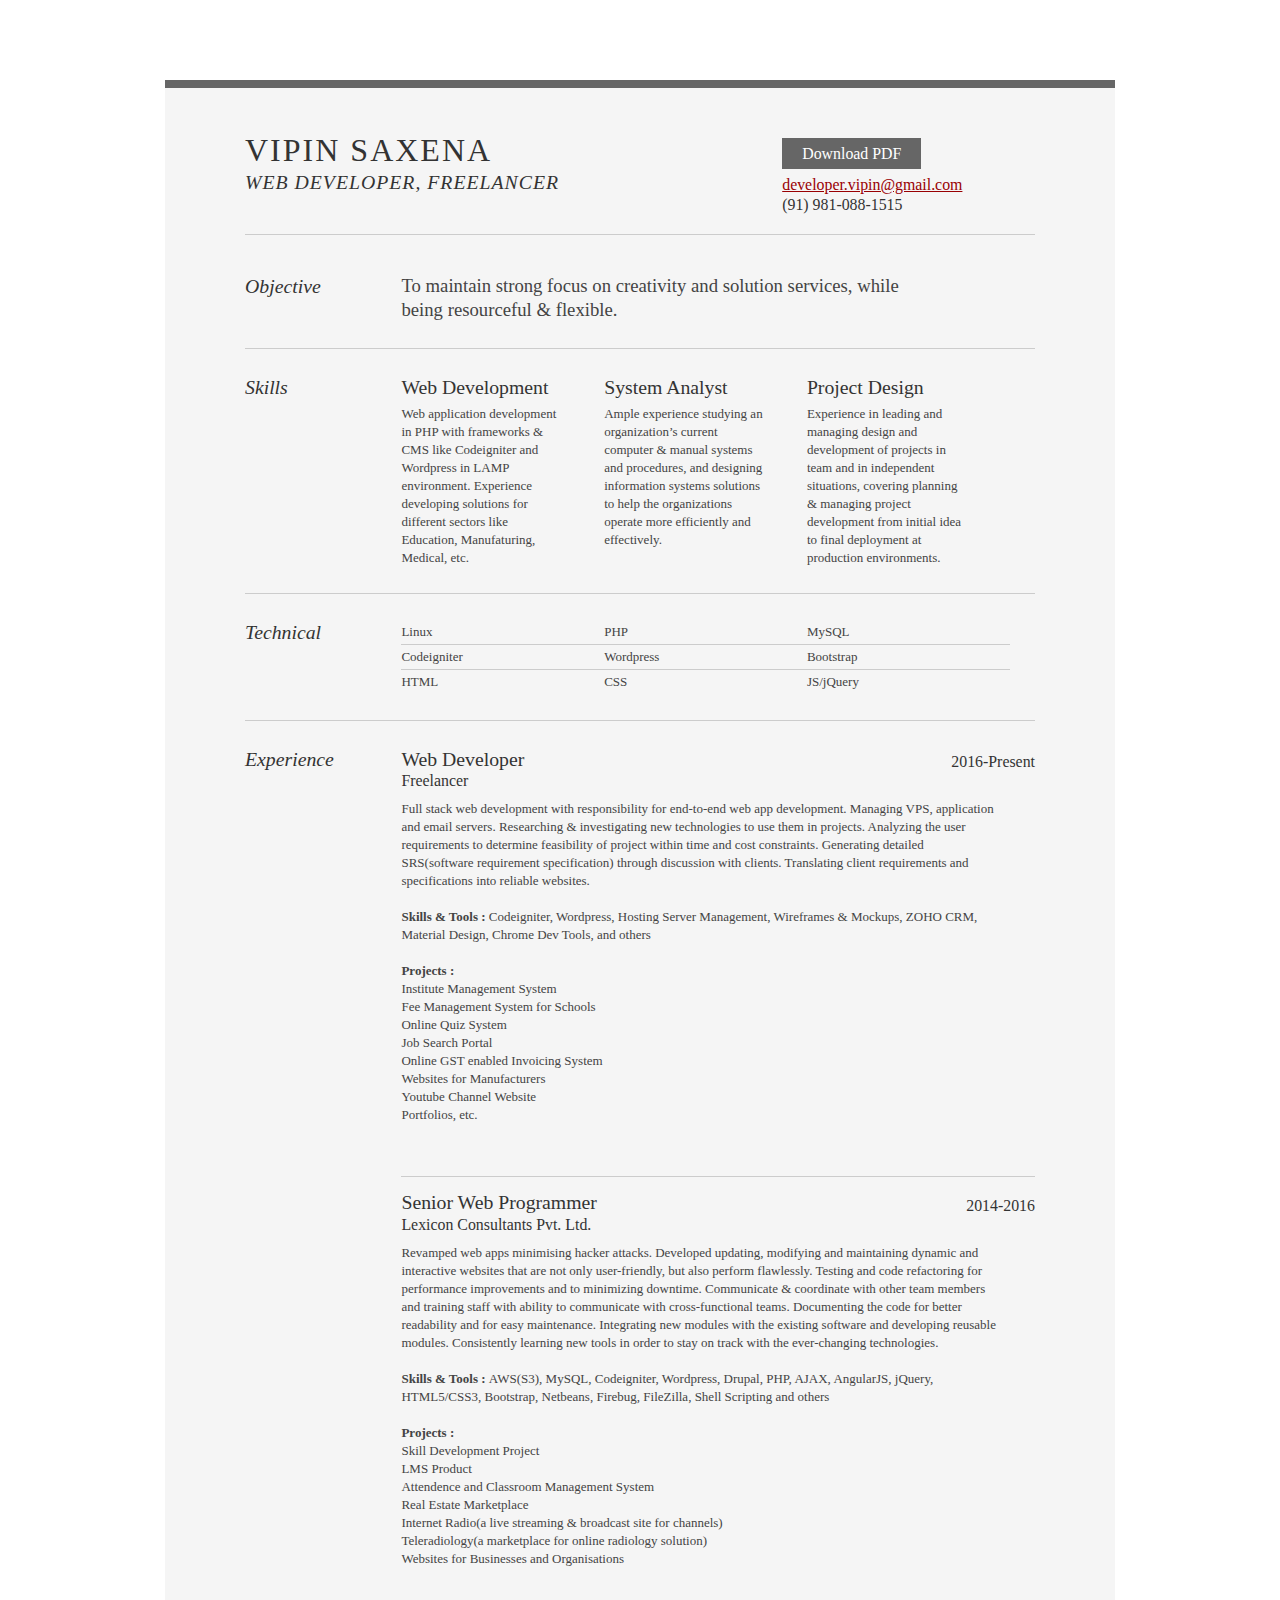
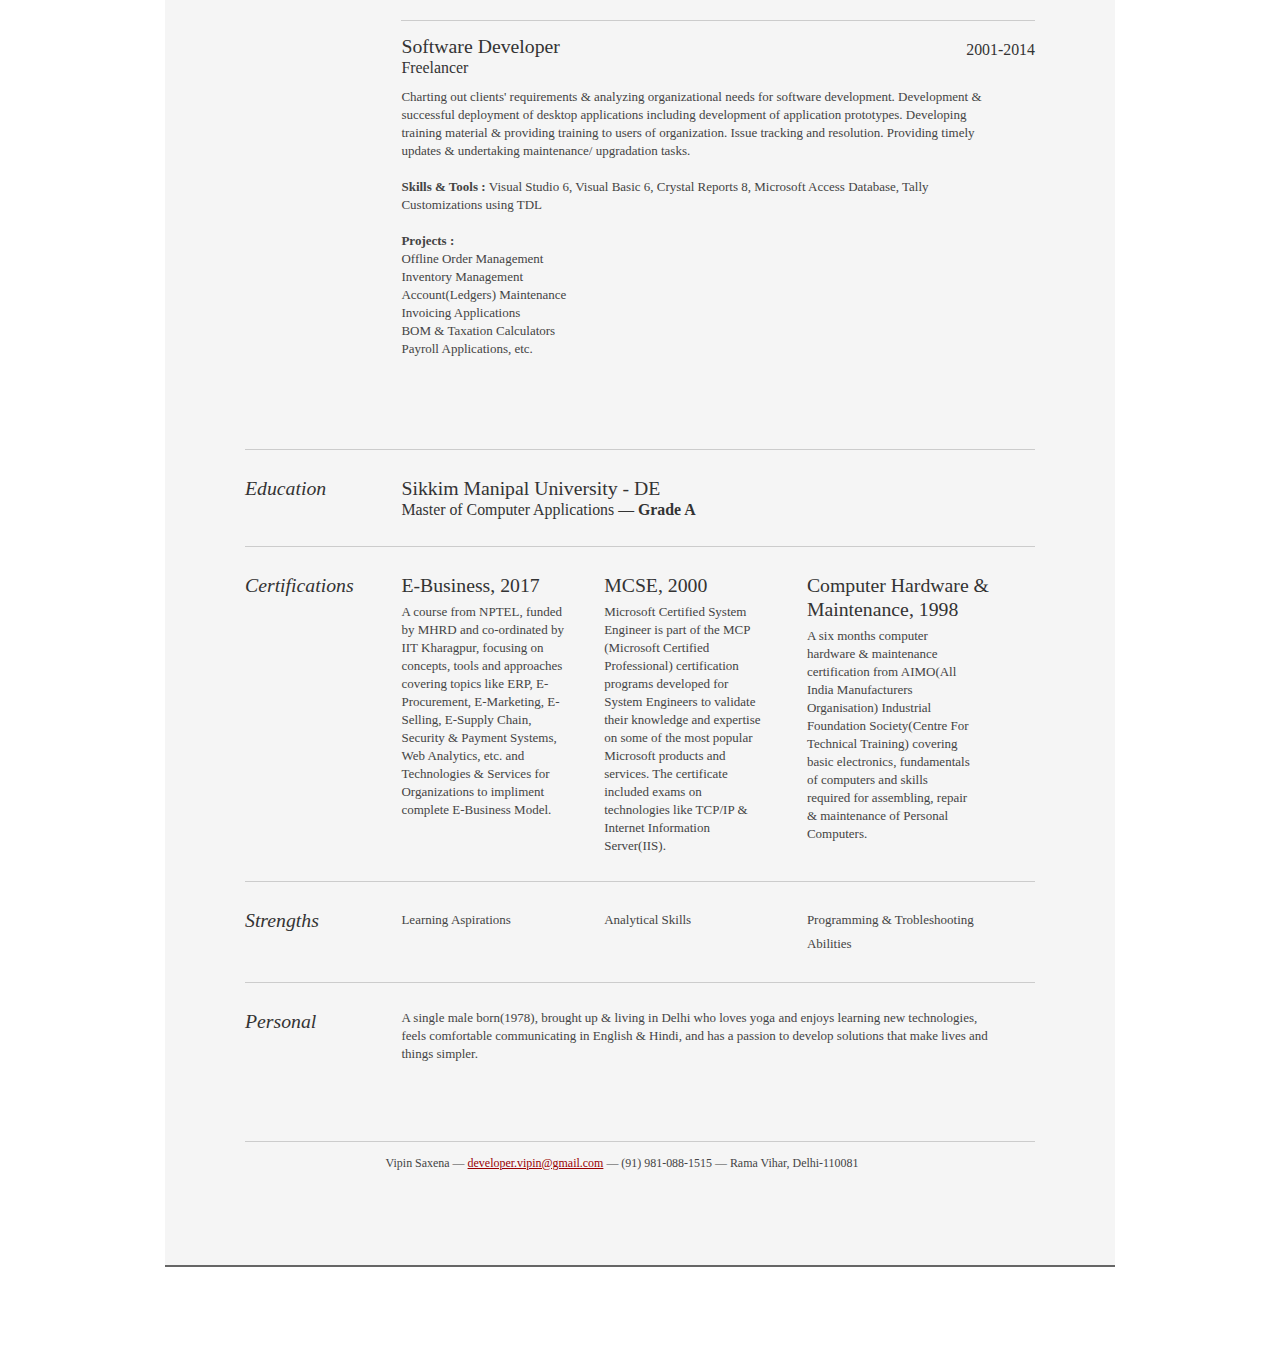
==== commit 7a3ac5bc: "Update index.html" ====
--- a/resume/index.html
+++ b/resume/index.html
@@ -45,7 +45,7 @@
 						</div>
 						<div class="yui-u" style="width: 80.2%;">
 							<p class="enlarge" style="font-size: 144%;line-height: 24px;padding-right: 6.5em;">
-								To obtain a challenging and rewarding position with a strong focus on creativity and solution services, while being resourceful & flexible.
+								To maintain strong focus on creativity and solution services, while being resourceful & flexible.
 							</p>
 						</div>
 					</div><!--// .yui-gf -->
@@ -68,8 +68,8 @@
 								</div>
 
 								<div class="talent" style="width: 32%;float: left;">
-									<h2 style="font-size: 152%;color: #333;margin-bottom: 6px;">Project Management</h2>
-									<p style="font-size: 100%;line-height: 18px;padding-right: 3em;">Experience in leading and managing of design and development of projects in team and in independent situations, covering planning & managing projects from initial idea to final deployment at production environments.</p>
+									<h2 style="font-size: 152%;color: #333;margin-bottom: 6px;">Project Design</h2>
+									<p style="font-size: 100%;line-height: 18px;padding-right: 3em;">Experience in leading and managing design and development of projects in team and in independent situations, covering planning & managing project development from initial idea to final deployment at production environments.</p>
 								</div>
 						</div>
 					</div><!--// .yui-gf -->
@@ -80,21 +80,21 @@
 						</div>
 						<div class="yui-u" style="width: 80.2%;">
 							<ul class="talent" style="width: 32%;float: left;">
-								<li style="line-height: 24px;border-bottom: 1px solid #ccc;">HTML</li>
-								<li style="line-height: 24px;border-bottom: 1px solid #ccc;">AJAX</li>
-								<li class="last" style="line-height: 24px;border-bottom: 0;border: none;">Codeigniter</li>
-							</ul>
-
-							<ul class="talent" style="width: 32%;float: left;">
-								<li style="line-height: 24px;border-bottom: 1px solid #ccc;">CSS</li>
+								<li style="line-height: 24px;border-bottom: 1px solid #ccc;">Linux</li>
+								<li style="line-height: 24px;border-bottom: 1px solid #ccc;">Codeigniter</li>
+								<li class="last" style="line-height: 24px;border-bottom: 0;border: none;">HTML</li>
+							</ul>
+
+							<ul class="talent" style="width: 32%;float: left;">
 								<li style="line-height: 24px;border-bottom: 1px solid #ccc;">PHP</li>
-								<li class="last" style="line-height: 24px;border-bottom: 0;border: none;">Wordpress</li>
-							</ul>
-
-							<ul class="talent" style="width: 32%;float: left;">
-								<li style="line-height: 24px;border-bottom: 1px solid #ccc;">Javascript/jQuery</li>
+								<li style="line-height: 24px;border-bottom: 1px solid #ccc;">Wordpress</li>
+								<li class="last" style="line-height: 24px;border-bottom: 0;border: none;">CSS</li>
+							</ul>
+
+							<ul class="talent" style="width: 32%;float: left;">
 								<li style="line-height: 24px;border-bottom: 1px solid #ccc;">MySQL</li>
-								<li class="last" style="line-height: 24px;border-bottom: 0;border: none;">Linux</li>
+								<li style="line-height: 24px;border-bottom: 1px solid #ccc;">Bootstrap</li>
+								<li class="last" style="line-height: 24px;border-bottom: 0; border: none;">JS/jQuery</li>
 							</ul>
 						</div>
 					</div><!--// .yui-gf-->
@@ -111,25 +111,18 @@
 								<h2 style="font-size: 152%;color: #333;">Web Developer</h2>
 								<h3 style="font-size: 122%;color: #333;">Freelancer</h3>
 								<h4 style="font-size: 122%;color: #333;position: absolute;top: 0.35em;right: 0;">2016-Present</h4>
-								<p style="font-size: 100%;line-height: 18px;padding-right: 3em;margin: 0.75em 0 3em 0;">Full stack web development with responsibility for end-to-end web app development. Managing VPS, application & email servers. Researching & Investigating new technologies to use them in projects. Analyzing the user requirements to determine feasibility of project within time and cost constraints. Generating detailed SRS(software requirement specification) through discussion with clients. Translating client requirements and specifications into reliable websites.
-									<br><strong style="font-weight: bold;">Skills & Tools : </strong> Codeigniter, Wordpress, Plesk, ZOHO CRM, Sublime, Material Design, Chrome Dev Tools and others<br><strong style="font-weight: bold;">Projects : </strong>Institute Management System, Fee Management System for Schools, Online Quiz System, Online GST enabled Invoicing System, Job Search Portal, Websites for Manufacturers, Portfolios, Youtube Channels, etc.</p>
+								<p style="font-size: 100%;line-height: 18px;padding-right: 3em;margin: 0.75em 0 3em 0;">Full stack web development with responsibility for end-to-end web app development. Managing VPS, application and email servers. Researching & investigating new technologies to use them in projects. Analyzing the user requirements to determine feasibility of project within time and cost constraints. Generating detailed SRS(software requirement specification) through discussion with clients. Translating client requirements and specifications into reliable websites.
+									<br><br><strong style="font-weight: bold;">Skills & Tools : </strong> Codeigniter, Wordpress, Hosting Server Management, Wireframes & Mockups, ZOHO CRM, Material Design, Chrome Dev Tools, and others<br><br><strong style="font-weight: bold;">Projects : </strong><br>Institute Management System<br>Fee Management System for Schools<br>Online Quiz System<br>Job Search Portal<br>Online GST enabled Invoicing System<br>Websites for Manufacturers<br>Youtube Channel Website<br>Portfolios, etc.</p>
 
 							</div>
 
 							<div class="job" style="position: relative;margin-bottom: 1em;padding-bottom: 1em;border-bottom: 1px solid #ccc;">
 								<h2 style="font-size: 152%;color: #333;">Senior Web Programmer</h2>
 								<h3 style="font-size: 122%;color: #333;">Lexicon Consultants Pvt. Ltd.</h3>
-								<h4 style="font-size: 122%;color: #333;position: absolute;top: 0.35em;right: 0;">2015-2016</h4>
-								<p style="font-size: 100%;line-height: 18px;padding-right: 3em;margin: 0.75em 0 3em 0;">Revamped Web apps minimising hacker attacks. Code cleanup and performance improvements, that minimized downtime. Communicate & Coordinate with other team members with ability to communicate with cross-functional teams, and training staff. Documenting the code for better readability and for easy maintenance. Consistently learning new tools in order to stay on track with the ever-changing technologies. Integrating new software with the existing software products.
-									<br><strong style="font-weight: bold;">Skills & Tools : </strong> Codeigniter, Wordpress, MySQL Workbench, AngularJS, AWS(S3), Netbeans, Debugging, Ubuntu, Shell Scripting and others<br><strong style="font-weight: bold;">Projects : </strong> Real Estate Marketplace, LMS Product, Internet Radio(a live streaming & broadcast site for channels), Teleradiology(a marketplace for online radiology solution)</p>
-							</div>
-
-							<div class="job" style="position: relative;margin-bottom: 1em;padding-bottom: 1em;border-bottom: 1px solid #ccc;">
-								<h2 style="font-size: 152%;color: #333;">Web Programmer</h2>
-								<h3 style="font-size: 122%;color: #333;">Lexicon Consultants Pvt. Ltd</h3>
-								<h4 style="font-size: 122%;color: #333;position: absolute;top: 0.35em;right: 0;">2014-2015</h4>
-								<p style="font-size: 100%;line-height: 18px;padding-right: 3em;margin: 0.75em 0 3em 0;">Developed dynamic and interactive websites that are not only user-friendly, but also perform flawlessly. Updating, modifying and maintaining existing software. Testing code and then refining & refactoring the code if necessary to increase the program's effectiveness. Developed web functions that improve user interface and overall functionality. Developing new software programs and modifying existing programs to reuse in new projects.
-									<br><strong style="font-weight: bold;">Skills & Tools : </strong> PHP, MySQL, WHM/CPanel, PhpMyAdmin, HTML5, JS/jQuery, CSS3, AJAX, Bootstrap, Drupal, Eclipse, Firebug, FileZilla, etc.<br><strong style="font-weight: bold;">Projects : </strong>Attendence and classroom management system, Skill Development Project, Websites for businesses and educational organisations.</p>
+								<h4 style="font-size: 122%;color: #333;position: absolute;top: 0.35em;right: 0;">2014-2016</h4>
+								<p style="font-size: 100%;line-height: 18px;padding-right: 3em;margin: 0.75em 0 3em 0;">Revamped web apps minimising hacker attacks. Developed updating, modifying and maintaining dynamic and interactive websites that are not only user-friendly, but also perform flawlessly. Testing and code refactoring for performance improvements and to minimizing downtime. Communicate & coordinate with other team members and training staff with ability to communicate with cross-functional teams. Documenting the code for better readability and for easy maintenance. Integrating new modules with the existing software and developing reusable modules. Consistently learning new tools in order to stay on track with the ever-changing technologies.
+									<br><br><strong style="font-weight: bold;">Skills & Tools : </strong> AWS(S3), MySQL, Codeigniter, Wordpress, Drupal, PHP, AJAX, AngularJS, jQuery, HTML5/CSS3, Bootstrap, Netbeans, Firebug, FileZilla, Shell Scripting and others<br><br><strong style="font-weight: bold;">Projects : </strong>
+									<br>Skill Development Project<br>LMS Product<br>Attendence and Classroom Management System<br>Real Estate Marketplace<br>Internet Radio(a live streaming & broadcast site for channels)<br>Teleradiology(a marketplace for online radiology solution)<br>Websites for Businesses and Organisations</p>
 							</div>
 
 
@@ -137,8 +130,8 @@
 								<h2 style="font-size: 152%;color: #333;">Software Developer</h2>
 								<h3 style="font-size: 122%;color: #333;">Freelancer</h3>
 								<h4 style="font-size: 122%;color: #333;position: absolute;top: 0.35em;right: 0;">2001-2014</h4>
-								<p style="font-size: 100%;line-height: 18px;padding-right: 3em;margin: 0.75em 0 3em 0;">Charting out Clients' requirements & analyzing organizational needs for Software Development. Development & Successful Deployment of Desktop Applications including development of Application Prototype. Developing Training Material & Giving Training to Users of Organization. Issue Tracking and Resolution. Providing Timely Updates & Undertaking Maintenance/ Upgradation Tasks.
-									<br><strong style="font-weight: bold;">Skills & Tools : </strong> Visual Studio 6, Visual Basic 6, Crystal Reports 8, Microsoft Access Database, Tally Customizations using TDL.<br><strong style="font-weight: bold;">Projects : </strong> Offline Order Management, Inventory Management, Account(Ledgers) Maintenance, Invoicing Applications, BOM & Taxation Calculators, Payroll Applications, etc.</p>
+								<p style="font-size: 100%;line-height: 18px;padding-right: 3em;margin: 0.75em 0 3em 0;">Charting out clients' requirements & analyzing organizational needs for software development. Development & successful deployment of desktop applications including development of application prototypes. Developing training material & providing training to users of organization. Issue tracking and resolution. Providing timely updates & undertaking maintenance/ upgradation tasks.
+									<br><br><strong style="font-weight: bold;">Skills & Tools : </strong> Visual Studio 6, Visual Basic 6, Crystal Reports 8, Microsoft Access Database, Tally Customizations using TDL<br><br><strong style="font-weight: bold;">Projects : </strong><br>Offline Order Management<br>Inventory Management<br>Account(Ledgers) Maintenance<br>Invoicing Applications<br>BOM & Taxation Calculators<br>Payroll Applications, etc.</p>
 							</div>
 
 						</div><!--// .yui-u -->
@@ -151,7 +144,7 @@
 						</div>
 						<div class="yui-u" style="width: 80.2%;">
 							<h2 style="font-size: 152%;color: #333;">Sikkim Manipal University - DE</h2>
-							<h3 style="font-size: 122%;color: #333;">Master's Degree, Information Technology &mdash; <strong style="font-weight: bold;">Grade A</strong> </h3>
+							<h3 style="font-size: 122%;color: #333;">Master of Computer Applications &mdash; <strong style="font-weight: bold;">Grade A</strong> </h3>
 						</div>
 					</div><!--// .yui-gf -->
 
@@ -185,18 +178,13 @@
 						</div>
 						<div class="yui-u" style="width: 80.2%;">
 							<ul class="talent" style="width: 32%;float: left;">
-								<li class="last" style="line-height: 24px;border-bottom: 0;border: none;">Determined</li>
 								<li class="last" style="line-height: 24px;border-bottom: 0;border: none;">Learning Aspirations</li>
 							</ul>
-
-							<ul class="talent" style="width: 32%;float: left;">
-								<li class="last" style="line-height: 24px;border-bottom: 0;border: none;">Hardworking</li>
-								<li class="last" style="line-height: 24px;border-bottom: 0;border: none;">Programming Abilities</li>
-							</ul>
-
-							<ul class="talent" style="width: 32%;float: left;">
-								<li class="last" style="line-height: 24px;border-bottom: 0;border: none;">Confident</li>
-								<li class="last" style="line-height: 24px;border-bottom: 0;border: none;">Troubleshooting Capabilities</li>
+							<ul class="talent" style="width: 32%;float: left;">
+								<li class="last" style="line-height: 24px;border-bottom: 0;border: none;">Analytical Skills</li>
+							</ul>
+							<ul class="talent" style="width: 32%;float: left;">
+								<li class="last" style="line-height: 24px;border-bottom: 0;border: none;">Programming & Trobleshooting Abilities</li>
 							</ul>
 						</div>
 					</div><!--// .yui-gf-->
@@ -222,6 +210,7 @@
 
 
 </div><!--// doc -->
-	
+
+
 </body>
 </html>
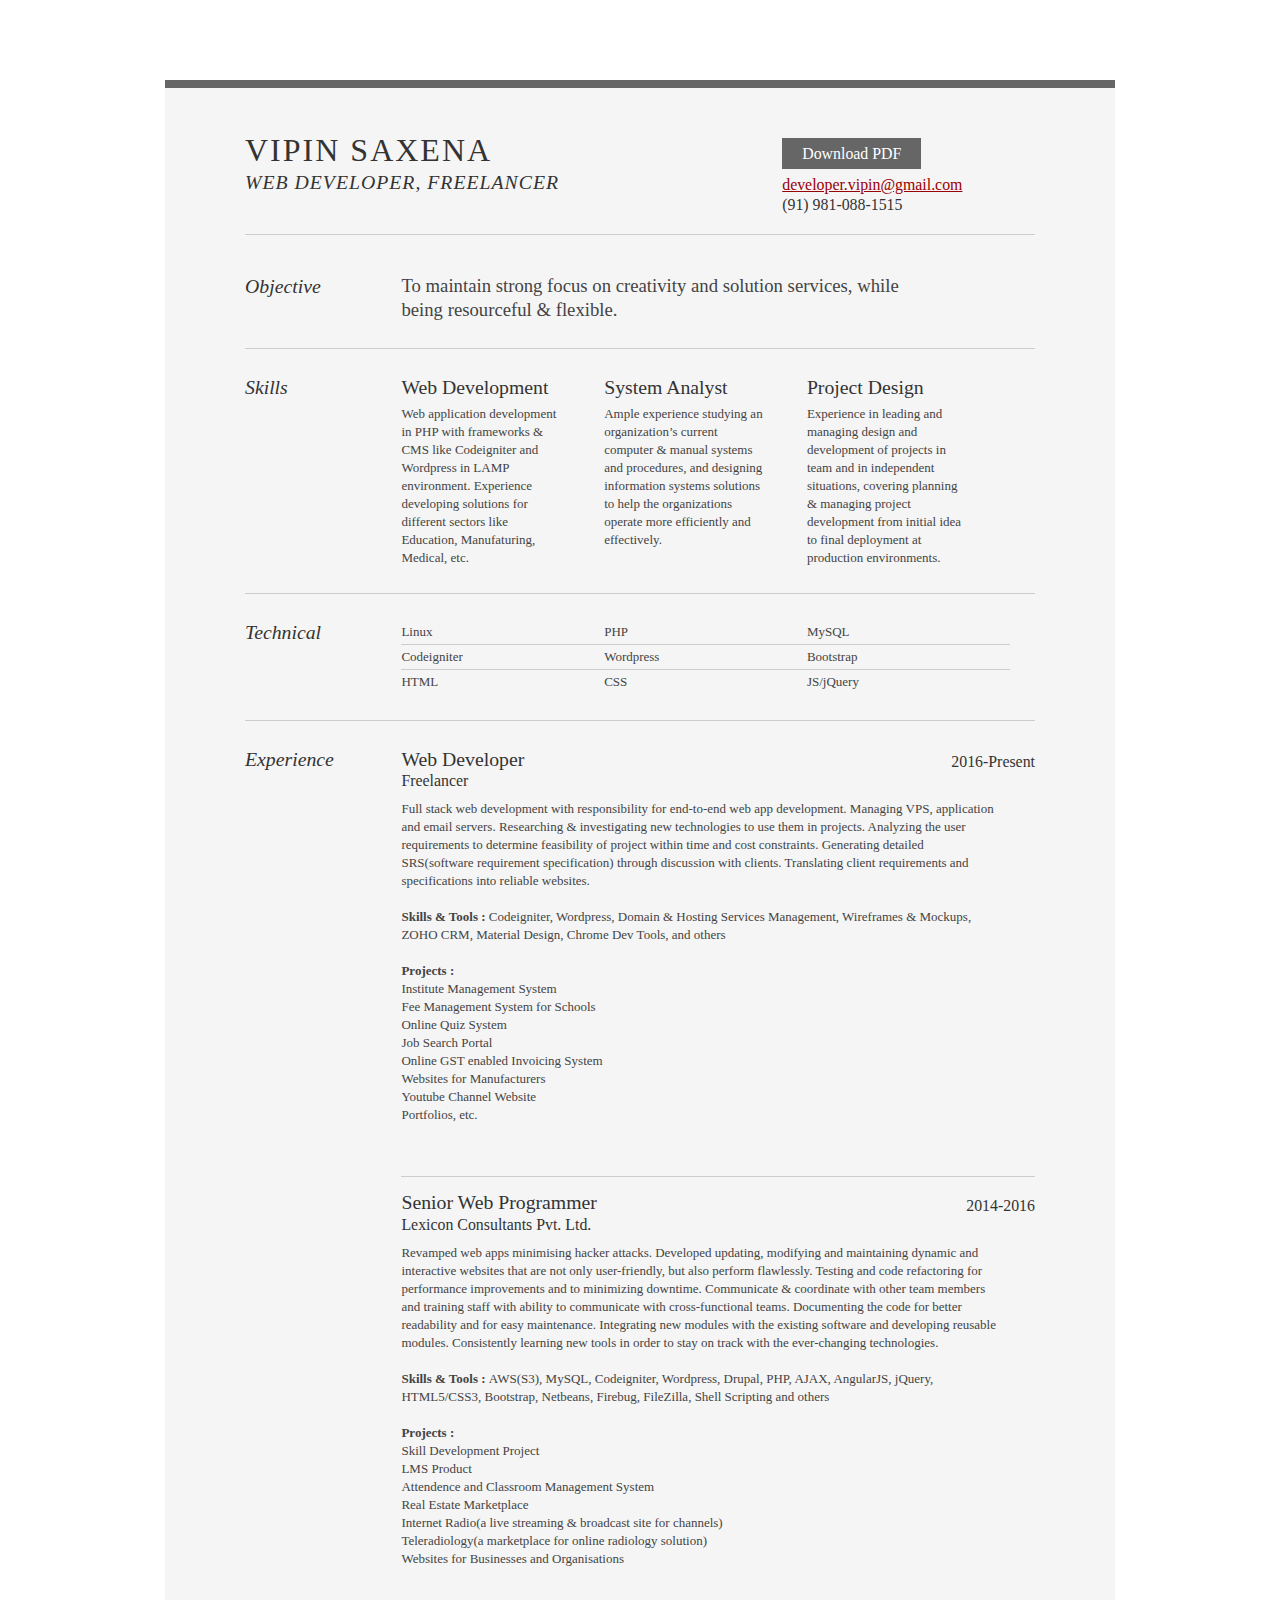
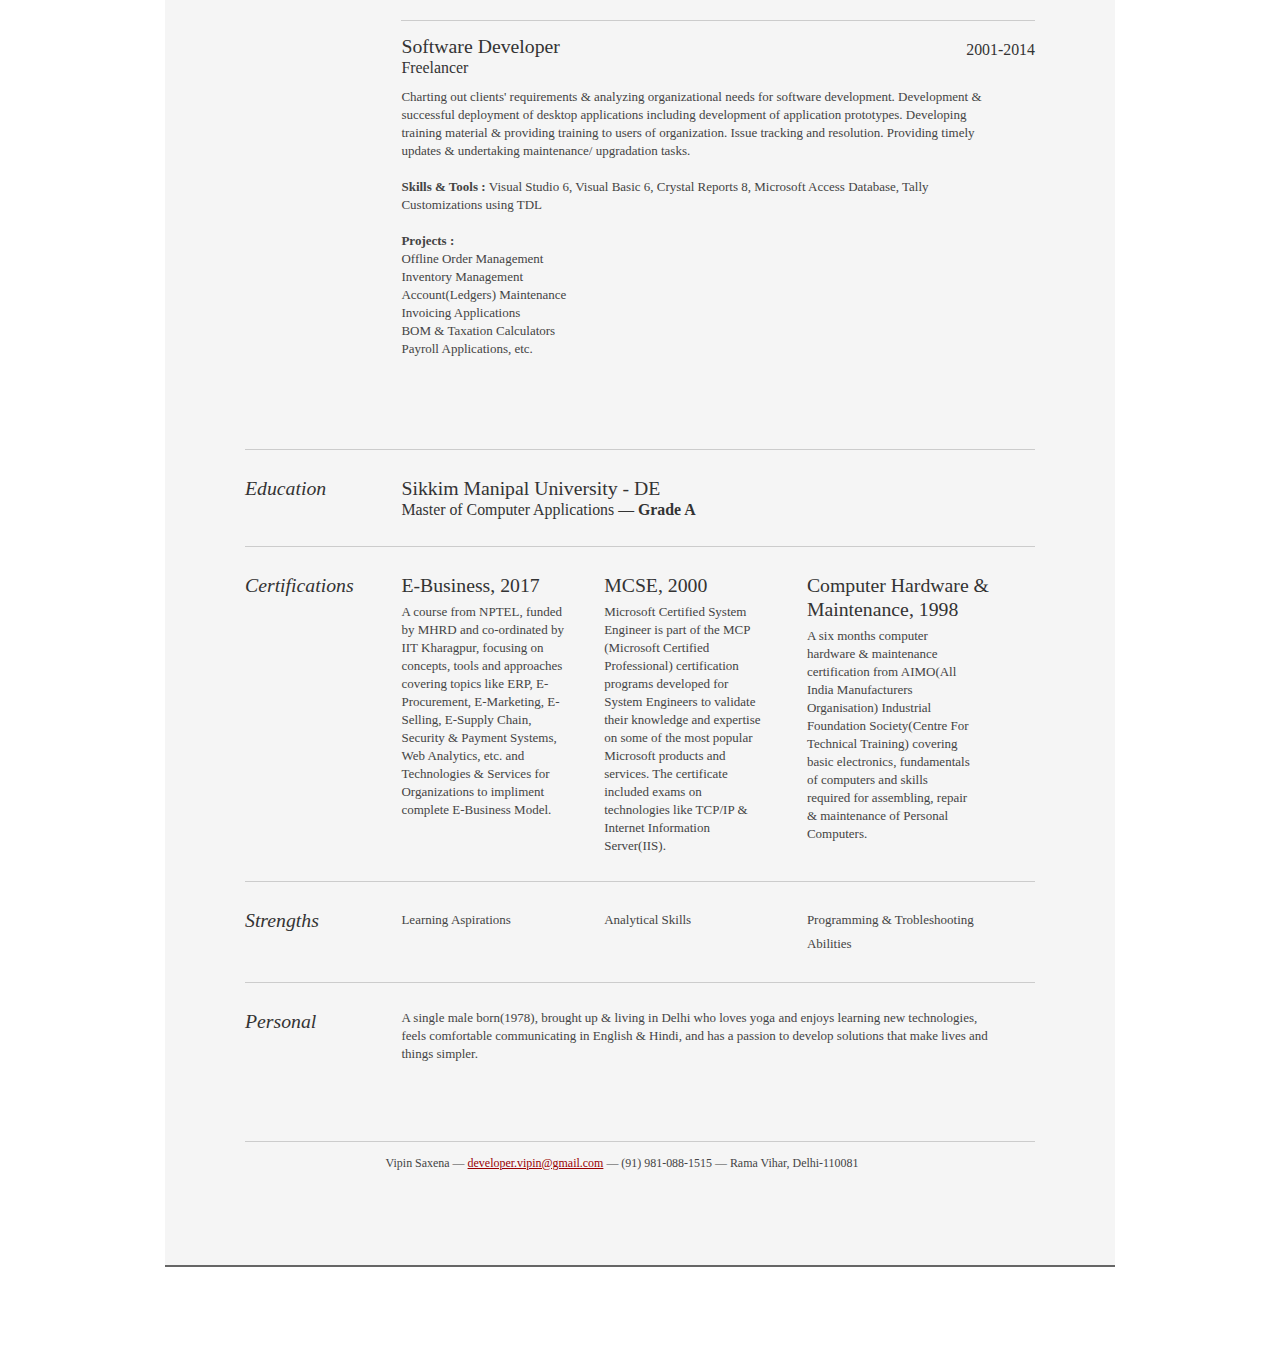
==== commit c392204e: "Update index.html" ====
--- a/resume/index.html
+++ b/resume/index.html
@@ -112,7 +112,7 @@
 								<h3 style="font-size: 122%;color: #333;">Freelancer</h3>
 								<h4 style="font-size: 122%;color: #333;position: absolute;top: 0.35em;right: 0;">2016-Present</h4>
 								<p style="font-size: 100%;line-height: 18px;padding-right: 3em;margin: 0.75em 0 3em 0;">Full stack web development with responsibility for end-to-end web app development. Managing VPS, application and email servers. Researching & investigating new technologies to use them in projects. Analyzing the user requirements to determine feasibility of project within time and cost constraints. Generating detailed SRS(software requirement specification) through discussion with clients. Translating client requirements and specifications into reliable websites.
-									<br><br><strong style="font-weight: bold;">Skills & Tools : </strong> Codeigniter, Wordpress, Hosting Server Management, Wireframes & Mockups, ZOHO CRM, Material Design, Chrome Dev Tools, and others<br><br><strong style="font-weight: bold;">Projects : </strong><br>Institute Management System<br>Fee Management System for Schools<br>Online Quiz System<br>Job Search Portal<br>Online GST enabled Invoicing System<br>Websites for Manufacturers<br>Youtube Channel Website<br>Portfolios, etc.</p>
+									<br><br><strong style="font-weight: bold;">Skills & Tools : </strong> Codeigniter, Wordpress, Domain & Hosting Services Management, Wireframes & Mockups, ZOHO CRM, Material Design, Chrome Dev Tools, and others<br><br><strong style="font-weight: bold;">Projects : </strong><br>Institute Management System<br>Fee Management System for Schools<br>Online Quiz System<br>Job Search Portal<br>Online GST enabled Invoicing System<br>Websites for Manufacturers<br>Youtube Channel Website<br>Portfolios, etc.</p>
 
 							</div>
 
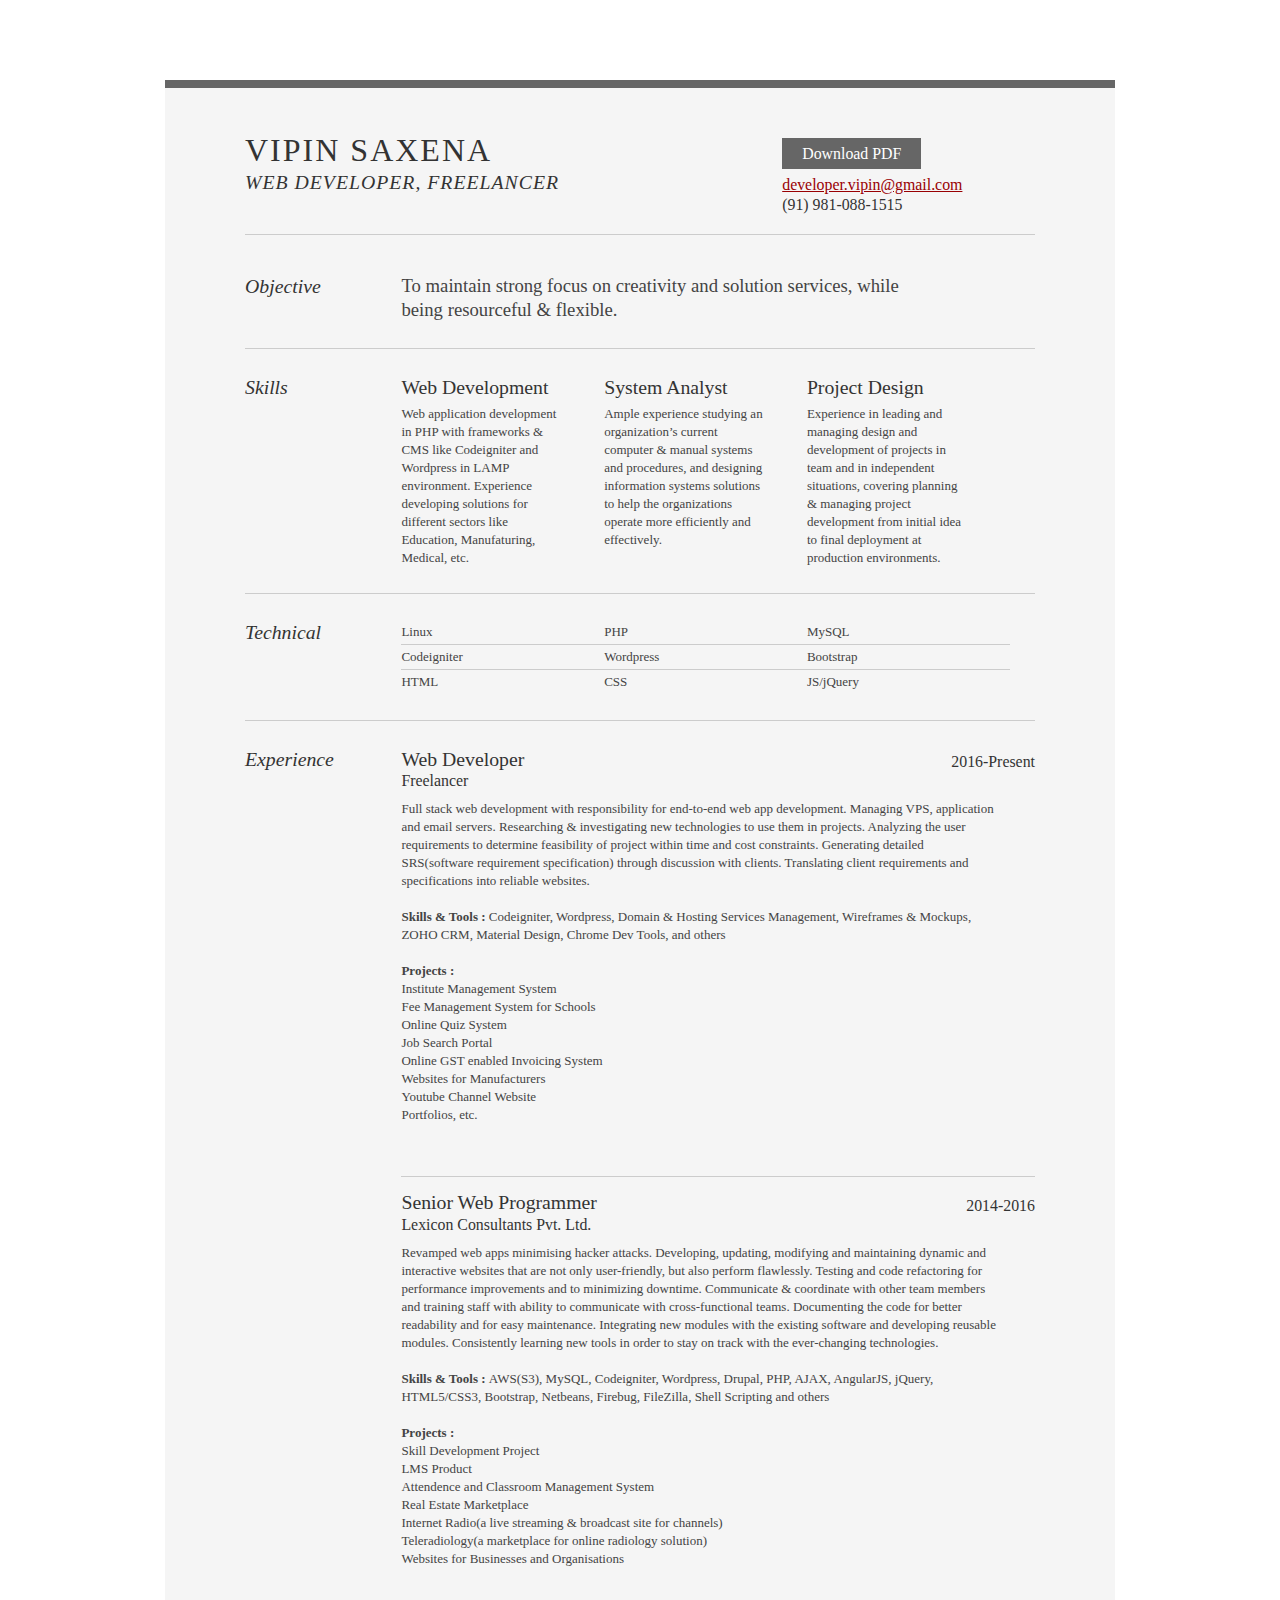
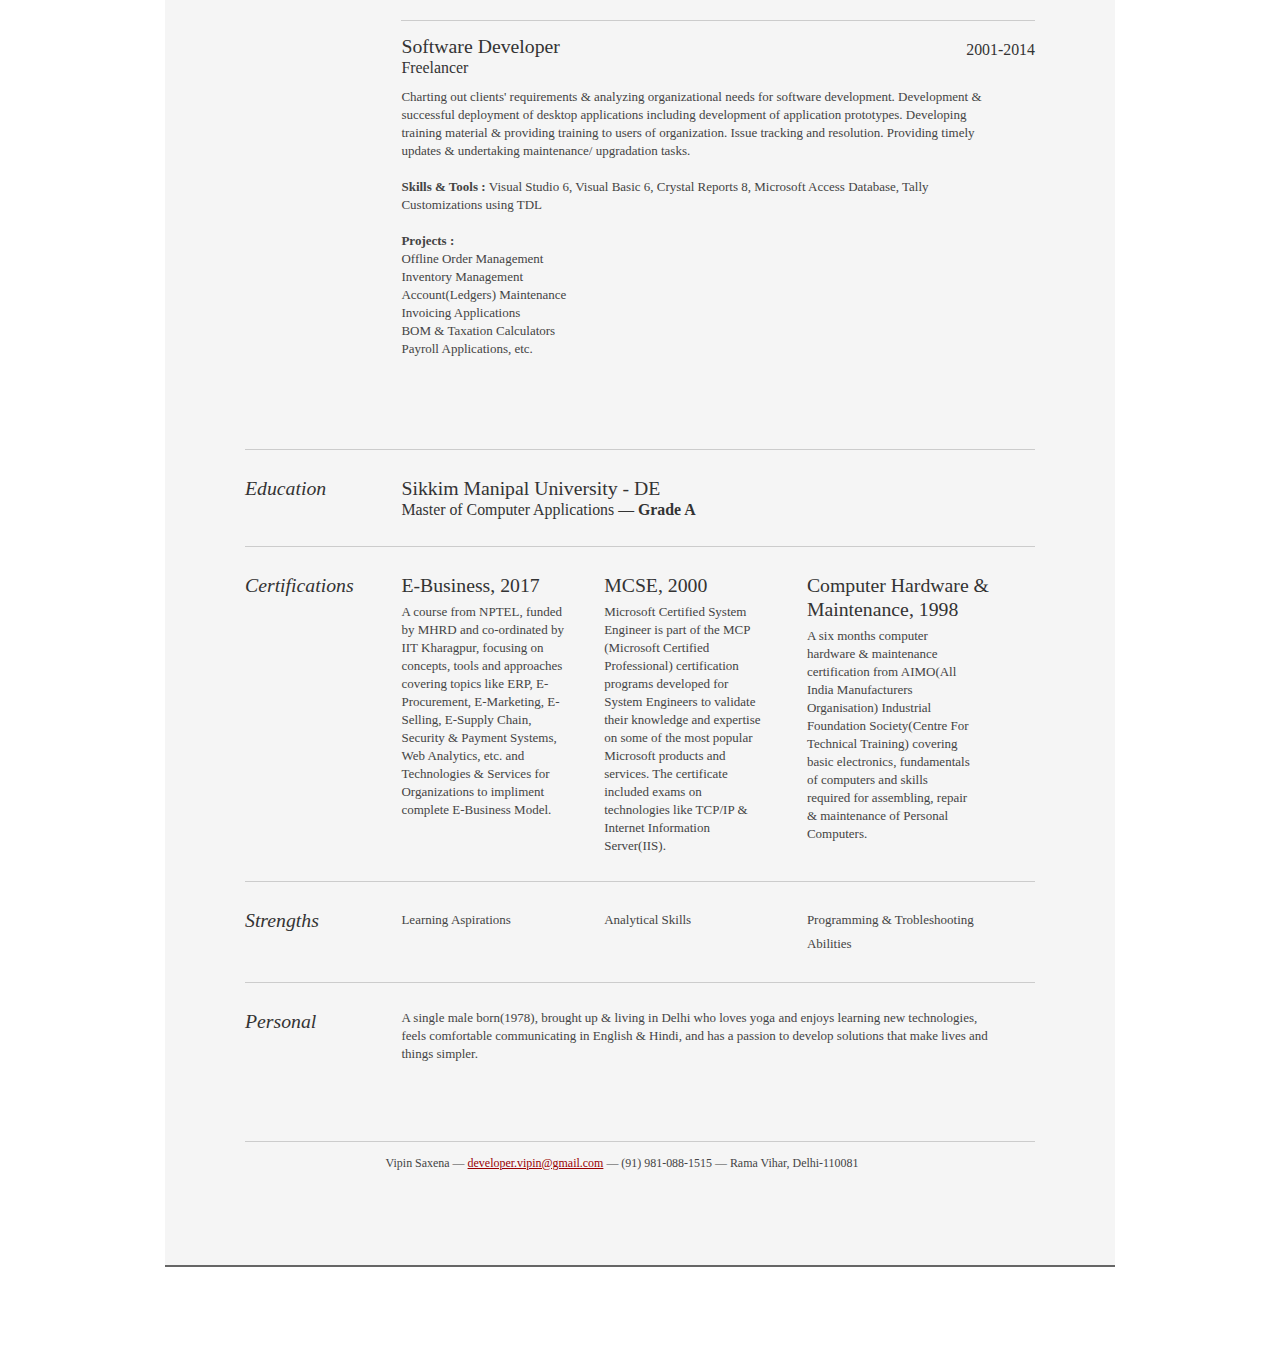
==== commit 9224fe48: "Update index.html" ====
--- a/resume/index.html
+++ b/resume/index.html
@@ -120,7 +120,7 @@
 								<h2 style="font-size: 152%;color: #333;">Senior Web Programmer</h2>
 								<h3 style="font-size: 122%;color: #333;">Lexicon Consultants Pvt. Ltd.</h3>
 								<h4 style="font-size: 122%;color: #333;position: absolute;top: 0.35em;right: 0;">2014-2016</h4>
-								<p style="font-size: 100%;line-height: 18px;padding-right: 3em;margin: 0.75em 0 3em 0;">Revamped web apps minimising hacker attacks. Developed updating, modifying and maintaining dynamic and interactive websites that are not only user-friendly, but also perform flawlessly. Testing and code refactoring for performance improvements and to minimizing downtime. Communicate & coordinate with other team members and training staff with ability to communicate with cross-functional teams. Documenting the code for better readability and for easy maintenance. Integrating new modules with the existing software and developing reusable modules. Consistently learning new tools in order to stay on track with the ever-changing technologies.
+								<p style="font-size: 100%;line-height: 18px;padding-right: 3em;margin: 0.75em 0 3em 0;">Revamped web apps minimising hacker attacks. Developing, updating, modifying and maintaining dynamic and interactive websites that are not only user-friendly, but also perform flawlessly. Testing and code refactoring for performance improvements and to minimizing downtime. Communicate & coordinate with other team members and training staff with ability to communicate with cross-functional teams. Documenting the code for better readability and for easy maintenance. Integrating new modules with the existing software and developing reusable modules. Consistently learning new tools in order to stay on track with the ever-changing technologies.
 									<br><br><strong style="font-weight: bold;">Skills & Tools : </strong> AWS(S3), MySQL, Codeigniter, Wordpress, Drupal, PHP, AJAX, AngularJS, jQuery, HTML5/CSS3, Bootstrap, Netbeans, Firebug, FileZilla, Shell Scripting and others<br><br><strong style="font-weight: bold;">Projects : </strong>
 									<br>Skill Development Project<br>LMS Product<br>Attendence and Classroom Management System<br>Real Estate Marketplace<br>Internet Radio(a live streaming & broadcast site for channels)<br>Teleradiology(a marketplace for online radiology solution)<br>Websites for Businesses and Organisations</p>
 							</div>
